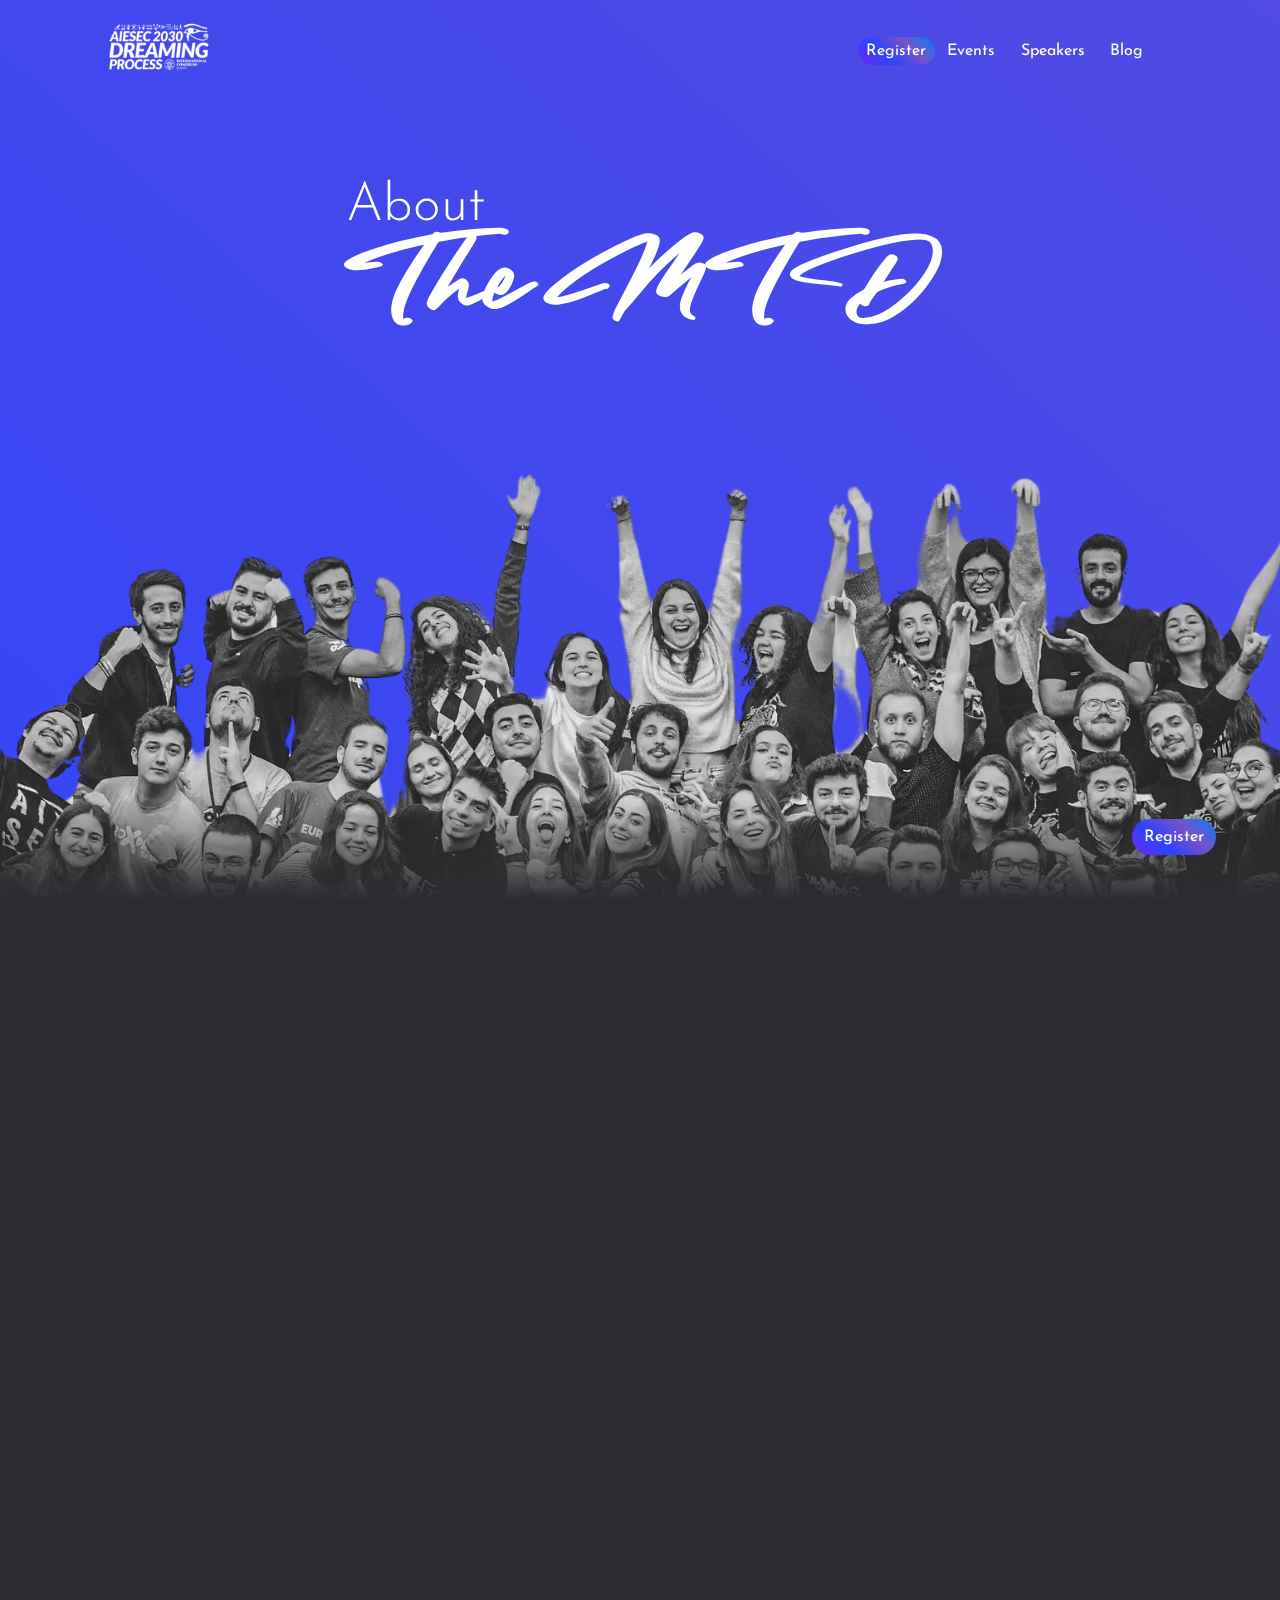
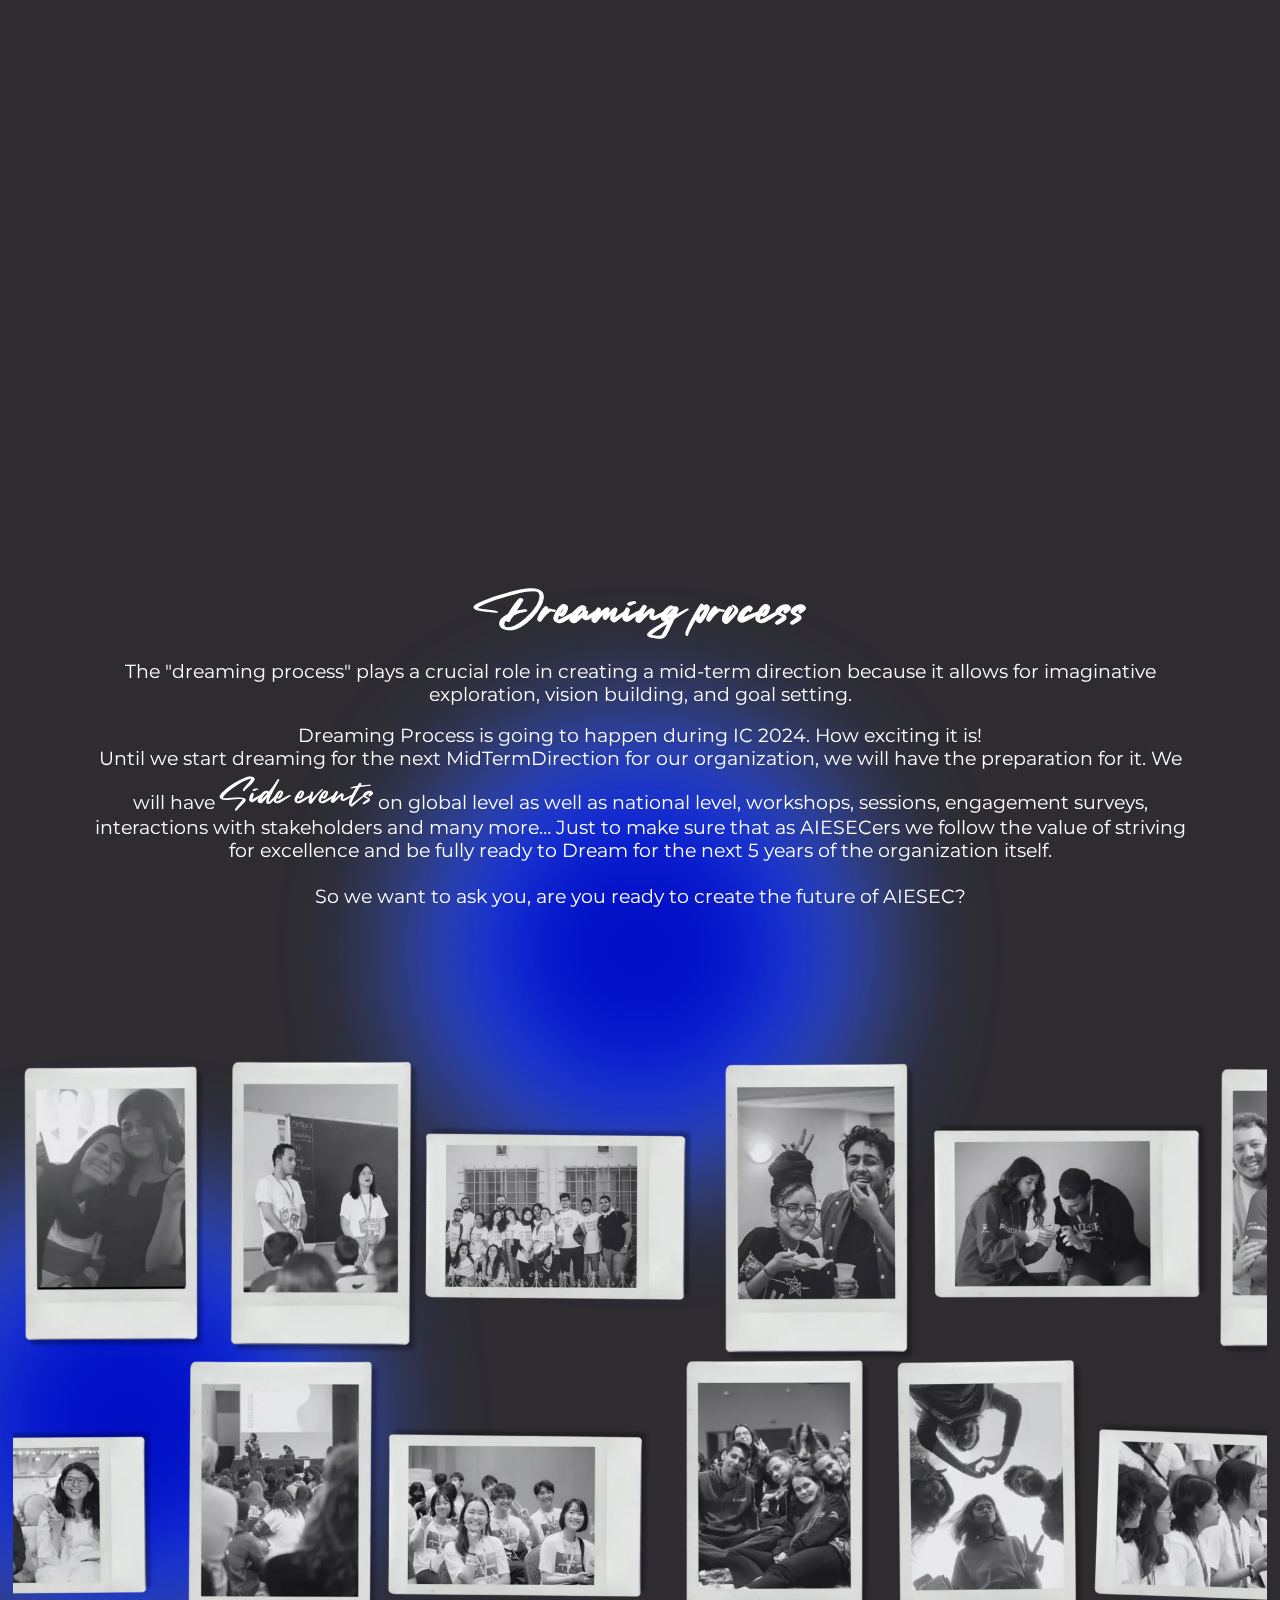
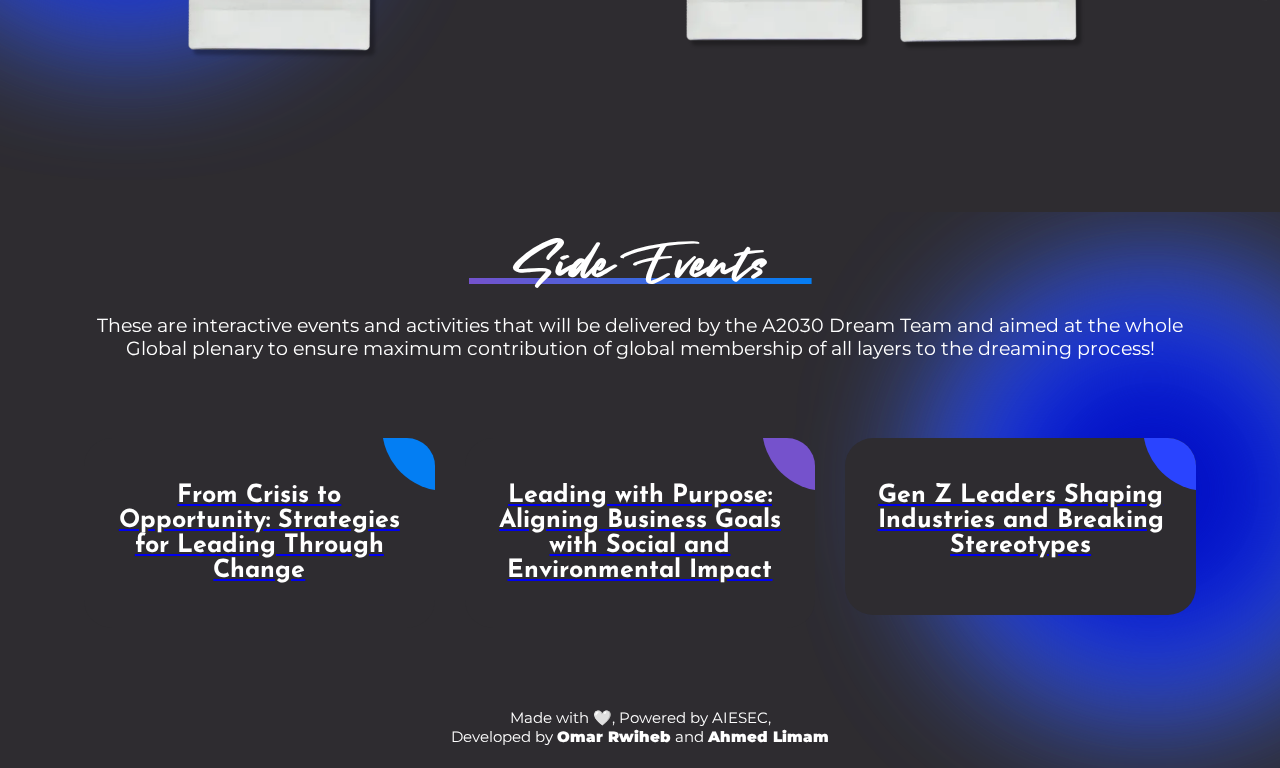
==== about.html @ bd2478df "changes to about.html" ====
<!DOCTYPE html>
<html lang="en">

<head>
  <meta charset="UTF-8" />
  <meta name="viewport" content="width=device-width, initial-scale=1.0" />
  <title>A2030</title>
  <link rel="stylesheet" href="assets/css/style.css" />
  <link href="https://unpkg.com/aos@2.3.1/dist/aos.css" rel="stylesheet" />
  <link rel="stylesheet" href="https://cdnjs.cloudflare.com/ajax/libs/font-awesome/6.5.2/css/all.min.css"
    integrity="sha512-SnH5WK+bZxgPHs44uWIX+LLJAJ9/2PkPKZ5QiAj6Ta86w+fsb2TkcmfRyVX3pBnMFcV7oQPJkl9QevSCWr3W6A=="
    crossorigin="anonymous" referrerpolicy="no-referrer" />
</head>

<body>
  <a class="fixed-register-button" href="#">Register</a>
  <header>
    <div class="container">
      <nav>
        <a href="index.html"><img src="assets/img/logo.webp" alt="" /></a>
        <ul>
          <li><a href="register.html">Register</a></li>
          <li><a href="">Events</a></li>
          <li><a href="">Speakers</a></li>
          <li><a href="">Blog</a></li>
        </ul>
      </nav>
    </div>
  </header>

  <main>
    <section class="hero header" id="hero-sec">
      <div class="hero-container">
        <div>
          <div class="her-content">
            <p style="font-family: 'JosefinSans'">About</p>
            <h1>The MTD</h1>
          </div>
          <img src="assets/img/hero_img.webp" alt="" />
          <div class="shade"></div>
        </div>
      </div>
    </section>

    <section class="what container">
      <div class="what-content">
        <div class="what-text" data-aos="fade-up" data-aos-anchor-placement="top-bottom">
          <h2 class="tapered">What is MTD</h2>
          <p>
            A mid-term Direction is a milestone towards the achievement of
            AIESEC’s vision of Peace and Fulfillment of Humankind’s Potential.
            <br /><br />
            It prioritizes clarity, alignment, ambition, measurement,
            challenge, and external relevance to guide the organization
            effectively. It ensures everyone is on the same page, fosters
            enthusiasm, tracks progress, sets ambitious goals, and showcases
            impact to the world.
          </p>
        </div>
      </div>
    </section>

    <section class="why-container" data-aos="zoom-in-up">
      <h2 class="tapered" style="text-align: center;">Why MTD</h2>
      <div class="why-mtd-card-container">

        <div class="why-mtd-card hero header">
          <h1>Strategic Direction</h1>
          <p>Provides a clear path of what we need to prioritize at every given time.</p>
        </div>
        <div class="why-mtd-card hero header">
          <h1>Internal Alignment</h1>
          <p>Every structure and subsystem should be on the same page about what defines success.</p>
        </div>
        <div class="why-mtd-card hero header">
          <h1>Ambition And Excitement</h1>
          <p>Drive a culture of excitement and unity towards our goal.</p>
        </div>
        <div class="why-mtd-card hero header">
          <h1>Measure Progress</h1>
          <p>We should be able to assess and measure the achievement of our ambition.</p>
        </div>
        <div class="why-mtd-card hero header">
          <h1>Challenge The Organization</h1>
          <p>An opportunity to set ambitious goals and commit to it.</p>
        </div>
        <div class="why-mtd-card hero header">
          <h1>Ensure External Relevance</h1>
          <p>We can benchmark our success for the world to see our impact and value.</p>
        </div>
      </div>
    </section>
    <section class="five-years" data-aos="zoom-in">
      <h2>Mid term directions have been created in a
        <span class="h2-number">5</span>-year interval since
        <span class="h2-number">2005.</span>
        <br class="h2-spacing">
        Past Midterm Directions:
        <span class="h2-number">2005, 2010, 2015, 2020, 2025.</span>
      </h2>
      <a target="_blank" href="https://drive.google.com/file/d/1UAyzcCK6x4CFjCf8bcnA5Qf3rdU8pWmf/view"
        class="learn-more-button">Learn
        more</a>
    </section>
    <section>
      <div></div>
    </section>
    <section class="aura-section container">
      <div class="what-content container">
        <h2>Dreaming process</h2>
        <p>
          The "dreaming process" plays a crucial role in creating a mid-term
          direction because it allows for imaginative exploration, vision
          building, and goal setting.
        </p>
        <br />
        <p>
          Dreaming Process is going to happen during IC 2024. How exciting it
          is!<br />Until we start dreaming for the next MidTermDirection for
          our organization, we will have the preparation for it. We will have
          <span>Side events</span> on global level as well as national level,
          workshops, sessions, engagement surveys, interactions with
          stakeholders and many more… Just to make sure that as AIESECers we
          follow the value of striving for excellence and be fully ready to
          Dream for the next 5 years of the organization itself.<br /><br />So
          we want to ask you, are you ready to create the future of AIESEC?
        </p>
      </div>
      <div class="blob-container">
        <div class="blobs">
          <div class="blob a"></div>
          <div class="blob b"></div>
          <div class="blob c"></div>
        </div>
      </div>
    </section>

    <section class="why">
      <div class="scrolling-container scrolling-txt">
        <div class="line1">
          <div class="scrolling-line line" id="line-one">
            <img src="assets/img/pola/1.webp" alt="Image 1" />
            <img src="assets/img/pola/2.webp" alt="Image 1" />
            <img class="hori" src="assets/img/pola/28.webp" alt="Image 1" />
            <img src="assets/img/pola/3.webp" alt="Image 1" />
            <img class="hori" src="assets/img/pola/24.webp" alt="Image 1" />
            <img src="assets/img/pola/4.webp" alt="Image 1" />
            <img src="assets/img/pola/5.webp" alt="Image 1" />
            <img class="hori" src="assets/img/pola/33.webp" alt="Image 1" />
            <img class="hori" src="assets/img/pola/23.webp" alt="Image 1" />
            <img src="assets/img/pola/6.webp" alt="Image 1" />
            <img class="hori" src="assets/img/pola/34.webp" alt="Image 1" />
            <img src="assets/img/pola/7.webp" alt="Image 1" />
            <img class="hori" src="assets/img/pola/30.webp" alt="Image 1" />
            <img src="assets/img/pola/8.webp" alt="Image 1" />
            <img src="assets/img/pola/9.webp" alt="Image 1" />
            <img src="assets/img/pola/10.webp" alt="Image 1" />
            <img src="assets/img/pola/11.webp" alt="Image 1" />
            <img class="hori" src="assets/img/pola/21.webp" alt="Image 1" />
            <img class="hori" src="assets/img/pola/32.webp" alt="Image 1" />
            <img class="hori" src="assets/img/pola/22.webp" alt="Image 1" />
            <img class="hori" src="assets/img/pola/26.webp" alt="Image 1" />
            <img class="hori" src="assets/img/pola/27.webp" alt="Image 1" />
            <img class="hori" src="assets/img/pola/29.webp" alt="Image 1" />
            <img class="hori" src="assets/img/pola/31.webp" alt="Image 1" />
            <img class="hori" src="assets/img/pola/35.webp" alt="Image 1" />
            <img class="hori" src="assets/img/pola/36.webp" alt="Image 1" />
          </div>
        </div>
        <div class="line2">
          <div class="scrolling-line line" id="line-two">
            <img src="assets/img/pola/1.webp" alt="Image 1" />
            <img src="assets/img/pola/2.webp" alt="Image 1" />
            <img class="hori" src="assets/img/pola/28.webp" alt="Image 1" />
            <img src="assets/img/pola/3.webp" alt="Image 1" />
            <img class="hori" src="assets/img/pola/24.webp" alt="Image 1" />
            <img src="assets/img/pola/4.webp" alt="Image 1" />
            <img src="assets/img/pola/5.webp" alt="Image 1" />
            <img class="hori" src="assets/img/pola/33.webp" alt="Image 1" />
            <img class="hori" src="assets/img/pola/23.webp" alt="Image 1" />
            <img src="assets/img/pola/6.webp" alt="Image 1" />
            <img class="hori" src="assets/img/pola/34.webp" alt="Image 1" />
            <img src="assets/img/pola/7.webp" alt="Image 1" />
            <img class="hori" src="assets/img/pola/30.webp" alt="Image 1" />
            <img src="assets/img/pola/8.webp" alt="Image 1" />
            <img src="assets/img/pola/9.webp" alt="Image 1" />
            <img class="hori" src="assets/img/pola/21.webp" alt="Image 1" />
            <img class="hori" src="assets/img/pola/32.webp" alt="Image 1" />
            <img class="hori" src="assets/img/pola/22.webp" alt="Image 1" />
            <img class="hori" src="assets/img/pola/26.webp" alt="Image 1" />
            <img class="hori" src="assets/img/pola/27.webp" alt="Image 1" />
            <img class="hori" src="assets/img/pola/29.webp" alt="Image 1" />
            <img class="hori" src="assets/img/pola/31.webp" alt="Image 1" />
            <img class="hori" src="assets/img/pola/35.webp" alt="Image 1" />
            <img class="hori" src="assets/img/pola/36.webp" alt="Image 1" />
            <img src="assets/img/pola/10.webp" alt="Image 1" />
            <img src="assets/img/pola/11.webp" alt="Image 1" />
          </div>
        </div>
      </div>
      <div class="blob-container">
        <div class="blobs">
          <div class="blob a"></div>
          <div class="blob b"></div>
          <div class="blob c"></div>
        </div>
      </div>
    </section>

    <section class="events container">
      <div class="events-container">
        <h2 class="tapered">Side Events</h2>
        <div class="events-content">
          <div class="events-desc">
            <p>
              <!-- <span style="color: var(--blue)">Global Side Events</span>  -->
              These are interactive events and activities that will be
              delivered by the A2030 Dream Team and aimed at the whole Global
              plenary to ensure maximum contribution of global membership of
              all layers to the dreaming process!
            </p>
            <!-- <p>
              <span style="color: var(--purple)">National Side Event</span> Will
              be handled by the MC team of each entity to ensure maximum
              engagement and input of each entity in the dreaming process, and
              also a deeper understanding of your internal and external
              realities. This event is to be delegated to entities to take
              forward in order to include the most of their membership in the
              dreaming process in order to both increase engagement with the
              dreaming process and making this dreaming process as holistic and
              inclusive as it can be (including those that won't be able to make
              it to IC)
            </p> -->
          </div>
          <div class="events-cards">
            <div class="ag-format-container">
              <div class="ag-courses_box">
                <div class="ag-courses_item">
                  <a href="#" class="ag-courses-item_link">
                    <div class="ag-courses-item_bg"></div>

                    <div class="ag-courses-item_title">
                      From Crisis to Opportunity: Strategies for Leading
                      Through Change
                    </div>

                    <!-- <div class="ag-courses-item_date-box">
                    Start:
                    <span class="ag-courses-item_date"> 04.11.2022 </span>
                  </div> -->
                  </a>
                </div>

                <div class="ag-courses_item">
                  <a href="#" class="ag-courses-item_link">
                    <div class="ag-courses-item_bg"></div>

                    <div class="ag-courses-item_title">
                      Leading with Purpose: Aligning Business Goals with
                      Social and Environmental Impact
                    </div>

                    <!-- <div class="ag-courses-item_date-box">
                    Start:
                    <span class="ag-courses-item_date"> 04.11.2022 </span>
                  </div> -->
                  </a>
                </div>

                <div class="ag-courses_item">
                  <a href="GenZLeaders.html" class="ag-courses-item_link">
                    <div class="ag-courses-item_bg"></div>

                    <div class="ag-courses-item_title">
                      Gen Z Leaders Shaping Industries and Breaking
                      Stereotypes
                    </div>

                    <!-- <div class="ag-courses-item_date-box">
                    Start:
                    <span class="ag-courses-item_date"> 24 Jun 2024 </span>
                  </div> -->
                  </a>
                </div>
              </div>
            </div>
          </div>
        </div>
      </div>
      <div class="blob-container" style="height: 100%">
        <div class="blobs">
          <div class="blob a"></div>
          <div class="blob b"></div>
          <div class="blob c"></div>
        </div>
      </div>
    </section>
  </main>
  <footer>
    <p style="color: white">
      Made with 🤍, Powered by AIESEC,<br />
      Developed by
      <a class="omar" href="https://www.linkedin.com/in/omar-rwiheb-698a761b9/">Omar Rwiheb</a>
      and
      <a class="omar" href="https://www.linkedin.com/in/limam-ahmed/">Ahmed Limam</a>
    </p>
  </footer>

  <script src="https://code.jquery.com/jquery-3.7.1.slim.min.js"
    integrity="sha256-kmHvs0B+OpCW5GVHUNjv9rOmY0IvSIRcf7zGUDTDQM8=" crossorigin="anonymous"></script>
  <script src="https://unpkg.com/aos@2.3.1/dist/aos.js"></script>
  <script>
    AOS.init({ duration: 1600 });
  </script>
  <script>
    let line1 = document.getElementById("line-one");
    let line2 = document.getElementById("line-two");

    window.addEventListener("scroll", () => {
      let scrolled = window.scrollY;
      let val = scrolled * 0.5;

      line1.style.transform = `translateX(-${1 * val}px)`;
      line2.style.transform = `translateX(${1 * val}px)`;
    });
  </script>
  <script>
    $(window).scroll(function () {
      var scroll = $(window).scrollTop();
      $("#hero-sec").css({
        transform:
          "translate3d(0, +" +
          scroll / 100 +
          "%, 0) scale(" +
          (100 - scroll / 100) / 100 +
          ")",
      });
    });
  </script>
  <script>
    function Play() {
      var video = document.getElementById("video");
      var mp4 = document.getElementById("mp4");
      mp4.src = "assets/img/Video-1.m4v";
      var butt = document.getElementById("myButton");
      butt.style.display = "none";
      video.controls = true;
      video.load();
      video.play();
    }
  </script>
</body>

</html>
---- assets/css/style.css ----
@font-face {
  font-family: "SmoothFantasy";
  src: url("../fonts/SmoothFantasy.ttf");
  font-display: swap;
}

@font-face {
  font-family: "FantasyLand";
  src: url("../fonts/FantasyLand.ttf");
  font-display: swap;
}

@font-face {
  font-family: "JosefinSans";
  src: url("../fonts/JosefinSans-VariableFont_wght.ttf");
  font-display: swap;
}

@font-face {
  font-family: "Montserrat";
  src: url("../fonts/Montserrat-VariableFont_wght.ttf");
  font-display: swap;
}

:root {
  --blue: #037ef3;
  --purple: #7552cc;
  --drak-blue: #2a44ff;
  --black: #2e2c30;
  --white: #ffff;
}

*,
*::before,
*::after {
  padding: 0;
  margin: 0;
  box-sizing: border-box;
}

body {
  background-color: var(--black);
  scroll-behavior: smooth;
  overflow-x: hidden;
}

p {
  font-family: "Montserrat";
  font-size: 19px;
  color: white;
}

.container {
  margin-right: auto;
  margin-left: auto;
  padding: 60px 15px;
}

/* small */

@media (max-width: 767px) {
  .container {
    width: 100%;
  }
}

@media (min-width: 768px) {
  .container {
    width: 750px;
  }
}

/* medium */

@media (min-width: 992px) {
  .container {
    width: 970px;
  }
}

/* large */

@media (min-width: 1200px) {
  .container {
    width: 1170px;
  }
}

/* header  */

header {
  position: absolute;
  z-index: 1000000;
  padding: 0.3rem 0;
  top: 0;
  left: 0;
  width: 100%;
}

header nav {
  margin: 10px auto;
  /* padding: 0 2rem; */
  display: flex;
  justify-content: space-between;
  align-items: center;
  width: 83%;
  position: fixed;
  left: 50%;
  transform: translateX(-50%);
}

header nav img {
  width: 100px;
}

header nav ul {
  display: flex;
  list-style: none;
  align-items: center;
  /* background-color: white; */
  padding: 15px;
  /* border: 1px solid black;
  border-radius: 25px;
  -webkit-box-shadow: -7px 7px 0px 1px rgba(0, 0, 0, 0.97);
  -moz-box-shadow: -7px 7px 0px 1px rgba(0, 0, 0, 0.97);
  box-shadow: -7px 7px 0px 1px rgba(0, 0, 0, 0.97); */
}

nav ul a {
  font-family: "JosefinSans";
  text-decoration: none;
  padding: 0 0.8rem;
  color: white;
}

nav ul li:nth-child(1) a {
  background-size: 800% 800%;
  padding: 6px 8px;
  border-radius: 25px;
  transition: 0.8s;
  background: linear-gradient(222deg, #037ef3, #7552cc, #2a44ff, #7126f1);
  -webkit-animation: AnimationName 5s ease infinite;
  -moz-animation: AnimationName 205s ease infinite;
  animation: AnimationName 5s ease infinite;
}

nav ul li:nth-child(1) a:hover {
  color: var(--black);
  background: white;
}

header .container {
  padding-top: 5px;
  padding-bottom: 0;
}

/* section {
  height: 100vh;
} */

#container {
  height: 100%;
  background-color: #f0f0f0;
  position: relative;
}
.cursor-image {
  position: absolute;
  pointer-events: none;
  width: 250px;
  height: 250px;
  background-size: contain;
  background-repeat: no-repeat;
  transition: transform 0.1s ease;
}

.hero {
  height: 100vh;
  background: linear-gradient(222deg, #037ef3, #7552cc, #2a44ff, #7126f1);
  background-size: 800% 800%;
  /* background: var(--black); */
  -webkit-animation: AnimationName 10s ease infinite;
  -moz-animation: AnimationName 10s ease infinite;
  animation: AnimationName 10s ease infinite;
}

@-webkit-keyframes AnimationName {
  0% {
    background-position: 0% 94%;
  }
  50% {
    background-position: 100% 7%;
  }
  100% {
    background-position: 0% 94%;
  }
}
@-moz-keyframes AnimationName {
  0% {
    background-position: 0% 94%;
  }
  50% {
    background-position: 100% 7%;
  }
  100% {
    background-position: 0% 94%;
  }
}
@keyframes AnimationName {
  0% {
    background-position: 0% 94%;
  }
  50% {
    background-position: 100% 7%;
  }
  100% {
    background-position: 0% 94%;
  }
}

.photo {
  position: absolute;
  width: 200px; /* Adjust according to your photo size */
  height: 322px; /* Adjust according to your photo size */
  background-size: cover;
}

.hero {
  overflow-y: hidden;
  overflow-x: hidden;
  position: relative;
}

.her-content {
  position: absolute;
  top: 28%;
  left: 50%;
  transform: translate(-50%, -50%);
  text-align: left;
}

.hero img {
  position: absolute;
  filter: grayscale(1);
  width: 1700px;
  bottom: -470px;
  left: 50%;
  transform: translateX(-50%);
}
.her-content h1 {
  order: 2;
  font-family: "SmoothFantasy";
  font-size: 65px;
  line-height: 1.4;
  color: white;
}

.her-content h1 span {
  font-family: "SmoothFantasy";
  font-size: 135px;
}

.her-content p {
  font-family: "JosefinSans";
  font-size: 53px;
  font-weight: 300;
  color: white;
}

@media (max-width: 600px) {
  .her-content h1 {
    font-size: 47px;
    line-height: 0.9;
    margin-top: 21px;
  }
  .her-content p {
    font-size: 37px;
  }
  .her-content {
    text-align: center;
  }
}

.what {
  height: max-content;
  display: flex;
  justify-content: center;
  position: relative;
  padding-bottom: 0;
  margin-bottom: 60px;
}

.video {
  display: flex;
  justify-content: center;
  align-items: center;
}

.play-btn {
  color: var(--blue);
  background-color: transparent;
  border: 0;
  position: absolute;
  font-size: 600%;
  z-index: 1000;
  margin-top: 82px;
}

.play-btn:hover {
  cursor: pointer;
}

video {
  width: 100%;
  /* width: 100%; */
  margin-top: 82px;
  border-radius: 50px; /*1*/
  border: 10px solid transparent; /*2*/
  background: linear-gradient(45deg, var(--blue), var(--purple)) border-box; /*3*/
  -webkit-mask: /*4*/ linear-gradient(#fff 0 0) padding-box,
    linear-gradient(#fff 0 0);
  border-radius: 25px;
  transition: 0.8s;
  -webkit-animation: AnimationName 5s ease infinite;
  -moz-animation: AnimationName 205s ease infinite;
  animation: AnimationName 5s ease infinite;
}

@media (min-width: 992px) {
  video {
    width: 600px;
  }
}

.video-section {
  display: flex;
  justify-content: center;
  margin-top: 150px;
  margin-bottom: 150px;
}

.video-section img {
  position: absolute;
  z-index: -1;
  transform: translateY(-19%);
  width: 100%;
}

@media (max-width: 768px) {
  .video-section img {
    transform: translate(-28%, -32%);
    width: 1500px;
  }
  .video-section {
    position: relative;
    overflow-x: clip;
  }
}

.blob-container {
  background: transparent;
  width: 100vw;
  height: 100vh;
  overflow: hidden;
  position: absolute;
}
.blob-container:after {
  content: "";
  width: 100vw;
  height: 100%;
  /* background: url("https://i.imgur.com/PsjPzdO.png"); */
  background-size: 200px;
  mix-blend-mode: overlay;
  position: absolute;
  top: 0;
  left: 0;
}
.blob-container .blobs {
  width: 40vh;
  height: 40vh;
  display: block;
  position: absolute;
  top: 50%;
  left: 90%;
  transform: translate(-50%, -50%);
}

.cards .blob-container .blobs {
  left: 50%;
}
.why .blob-container .blobs {
  left: 10%;
}

.aura-section .blob-container .blobs {
  left: 50%;
}
.blob-container .blobs .blob {
  width: 100%;
  height: 100%;
  border-radius: 100%;
  position: absolute;
  background-color: var(--blue);
  mix-blend-mode: multiply;
  filter: blur(80px);
}
.blob-container .blobs .blob.a {
  background-color: var(--purple);
  animation: circular2 10s linear infinite;
}
.blob-container .blobs .blob.b {
  background-color: var(--drak-blue);
  animation: circular 5s linear infinite;
}
.blob-container .blobs .blob.c {
  animation: circular 15s linear infinite;
}
@keyframes circular {
  0% {
    transform: translate(0, -150px);
  }
  25% {
    transform: translate(150px, 0);
  }
  50% {
    transform: translate(0, 150px);
  }
  75% {
    transform: translate(-150px, 0);
  }
  100% {
    transform: translate(0, -150px);
  }
}
@keyframes circular2 {
  0% {
    transform: translate(0, 150px);
  }
  25% {
    transform: translate(-150px, 0);
  }
  50% {
    transform: translate(0, -150px);
  }
  75% {
    transform: translate(150px, 0);
  }
  100% {
    transform: translate(0, 150px);
  }
}

.shade {
  position: absolute;
  top: 100vh;
  transform: translatey(-50%);
  width: 100%;
  height: 200px;
  z-index: 1000;
  background: linear-gradient(transparent, var(--black), transparent);
}

.aura-section {
  height: max-content;
  display: flex;
  justify-content: center;
  position: relative;
  padding-bottom: 0;
}
.what-content {
  z-index: 10000;
  /* left: 50%;
  transform: translateX(-50%); */
  text-align: center;
  display: flex;
  flex-direction: column;
  justify-content: center;
  align-items: center;
}

.what-images {
  margin-top: 50px;
}

.what-images img {
  width: 200px;
}

.what-images img:nth-child(1) {
  transform: rotate(350deg);
}
.what-images img:nth-child(3) {
  transform: rotate(10deg);
}
.what-images img:nth-child(2) {
  position: relative;
  margin-left: -50px;
  margin-right: -50px;
  z-index: 1;
}
/* .what-text {
  display: flex;
  justify-content: space-around;
  align-items: flex-start;
  flex-wrap: wrap;
}

.what-text p {
  width: 50%;
} */

@media (max-width: 992px) {
  .what-text p {
    width: 100%;
  }
  .what-text {
    justify-content: center;
  }
}
/* .why .container {
  width: 100%;
} */

.cards-items {
  display: flex;
  justify-content: space-around;
}

.card {
  width: 250px;
  height: 450px;
  background: linear-gradient(
    150deg,
    rgba(255, 255, 255, 0.2) 0%,
    rgba(255, 255, 255, 0) 100%
  );
  box-shadow: rgb(255 255 255 / 30%) 0px 0px 0px 0.5px inset;
  border-radius: 20px;
  backdrop-filter: blur(25px);
}

.cards-content {
  position: absolute;
  z-index: 1000000;
  left: 50%;
  transform: translateX(-50%);
}
.scrolling-container {
  display: block;
  width: 100%;
  z-index: 10000;
  text-align: center;
}

.scrolling-line {
  display: flex;
  flex-direction: row;
  transition: transform 0.3s ease;
  align-items: center;
}

.scrolling-line img {
  width: 200px; /* Adjust according to your image size */
  height: auto;
  margin-right: 10px; /* Adjust spacing between images */
}

.scrolling-txt {
  padding: 60px 0;
  overflow: hidden;
  text-align: center;
  white-space: nowrap;
  width: 98vw;
  text-overflow: clip;
}
.line {
  padding: 3px;
  transition: 0.1s cubic-bezier(0.2, 0.49, 0.32, 0.99);
}

@keyframes marquee {
  0% {
    transform: translateX(-100%);
  }
  100% {
    transform: translateX(0%);
  }
}

@keyframes marquee-inv {
  0% {
    transform: translateX(-300%);
  }
  100% {
    transform: translateX(-400%);
  }
}

@media (max-width: 600px) {
  @keyframes marquee {
    0% {
      transform: translateX(-1000%);
    }
    100% {
      transform: translateX(0%);
    }
  }

  @keyframes marquee-inv {
    0% {
      transform: translateX(0%);
    }
    100% {
      transform: translateX(-1000%);
    }
  }
}

.line2 {
  transform: translateX(-200%);
  animation: 50s linear infinite marquee;
}
.line1 {
  margin-bottom: -59px;
  animation: 50s linear infinite marquee-inv;
}

h2 {
  font-family: "SmoothFantasy";
  font-size: 30px;
  line-height: 1.4;
  color: white;
  margin-bottom: 30px;
  margin-top: 30px;
}

@media (max-width: 600px) {
  h2 {
    font-size: 39px;
  }
  p {
    font-size: 18px;
  }
}

.why {
  display: flex;
  justify-content: center;
}

.why h2 span {
  font-family: "JosefinSans";
}

.what-content p span {
  font-family: "SmoothFantasy";
  font-size: 21px;
}
footer {
  position: relative;
  text-align: center;
}
footer p {
  font-size: 15px;
}

footer a {
  cursor: pointer;
  text-decoration: none;
  font-weight: 900;
  color: white;
}

.hori {
  width: 533px !important;
  height: 190px !important;
  margin-left: -44px !important;
  margin-right: -10px !important;
}

.hori-hero {
  width: 533px !important;
  height: 300px !important;
  background-size: contain;
}

.events,
.global-event-desc {
  text-align: center;
  height: max-content;
  display: flex;
  justify-content: center;
  position: relative;
  padding-bottom: 0;
}

.events-content {
  display: flex;
  flex-direction: column;
  gap: 28px;
}

.events-container,
.global-event-content-container {
  z-index: 10000;
  text-align: center;
  flex-direction: column;
  justify-content: center;
  align-items: center;
}

.events-content span {
  font-family: "SmoothFantasy";
  font-size: 21px;
  /* transition: 0.8s;
  background: linear-gradient(222deg, #037ef3, #7552cc);
  -webkit-animation: AnimationName 5s ease infinite;
  -moz-animation: AnimationName 205s ease infinite;
  animation: AnimationName 5s ease infinite;
  -webkit-background-clip: text;
  -webkit-text-fill-color: transparent;*/
}

.tapered {
  background: linear-gradient(222deg, #037ef3, #7552cc);
  background-repeat: no-repeat;
  background-size: 30% 0.2em;
  background-position: center bottom;
}

@media (max-width: 600px) {
  .tapered {
    background-size: 70% 9%;
  }
}

.ag-format-container {
  width: 1142px;
  margin: 0 auto;
}

body {
  background-color: var(--black);
}

.ag-courses_box {
  display: -webkit-box;
  display: -ms-flexbox;
  display: flex;
  -webkit-box-align: start;
  -ms-flex-align: start;
  align-items: flex-start;
  -ms-flex-wrap: wrap;
  flex-wrap: wrap;

  padding: 50px 0;
}
.ag-courses_item {
  -ms-flex-preferred-size: calc(33.33333% - 30px);
  flex-basis: calc(33.33333% - 30px);

  margin: 0 15px 30px;

  overflow: hidden;

  border-radius: 28px;
}
.ag-courses-item_link {
  display: block;
  padding: 30px 20px;
  background-color: var(--black);

  overflow: hidden;

  position: relative;
}
.ag-courses-item_link:hover,
.ag-courses-item_link:hover .ag-courses-item_date {
  text-decoration: none;
  color: #fff;
}
.ag-courses-item_link:hover .ag-courses-item_bg {
  -webkit-transform: scale(10);
  -ms-transform: scale(10);
  transform: scale(10);
}
.ag-courses-item_title {
  font-family: "JosefinSans";
  min-height: 87px;
  margin: 15px 0 15px;

  overflow: hidden;

  font-weight: bold;
  font-size: 25px;
  color: #fff;

  z-index: 2;
  position: relative;
}
.ag-courses-item_date-box {
  font-size: 18px;
  color: #fff;

  z-index: 2;
  position: relative;
}
.ag-courses-item_date {
  font-weight: bold;
  color: #f9b234;

  -webkit-transition: color 0.5s ease;
  -o-transition: color 0.5s ease;
  transition: color 0.5s ease;
}
.ag-courses-item_bg {
  height: 128px;
  width: 128px;
  background-color: #f9b234;

  z-index: 1;
  position: absolute;
  top: -75px;
  right: -75px;

  border-radius: 50%;

  -webkit-transition: all 0.5s ease;
  -o-transition: all 0.5s ease;
  transition: all 0.5s ease;
}
.ag-courses_item:nth-child(1n) .ag-courses-item_bg {
  background-color: var(--blue);
}
.ag-courses_item:nth-child(2n) .ag-courses-item_bg {
  background-color: var(--purple);
}
.ag-courses_item:nth-child(3n) .ag-courses-item_bg {
  background-color: var(--drak-blue);
}
/* .ag-courses_item:nth-child(5n) .ag-courses-item_bg {
  background-color: #cd3e94;
}
.ag-courses_item:nth-child(6n) .ag-courses-item_bg {
  background-color: #4c49ea;
} */

@media only screen and (max-width: 979px) {
  .ag-courses_item {
    -ms-flex-preferred-size: calc(50% - 30px);
    flex-basis: calc(50% - 30px);
  }
  .ag-courses-item_title {
    font-size: 24px;
  }
}

@media only screen and (max-width: 767px) {
  .ag-format-container {
    width: 96%;
  }
}
@media only screen and (max-width: 639px) {
  .ag-courses_item {
    -ms-flex-preferred-size: 100%;
    flex-basis: 100%;
  }
  .ag-courses-item_title {
    min-height: 72px;
    line-height: 1;

    font-size: 24px;
  }
  .ag-courses-item_link {
    padding: 22px 40px;
  }
  .ag-courses-item_date-box {
    font-size: 16px;
  }
}

.event-hero img {
  width: 100%;
}

.global-event-details-container-left span {
  font-family: "SmoothFantasy";
}

.global-event-details-container-right img {
  width: 200px;
  /* position: absolute; */
}

.global-event-details-container {
  display: flex;
  align-items: center;
  justify-content: space-around;
  z-index: 10000;
  flex-wrap: wrap;
}

.global-event-details {
  height: max-content;
  display: flex;
  justify-content: center;
  position: relative;
  padding-bottom: 0;
}

.global-event-details-container-right {
  position: relative;
  display: flex;
  justify-content: center;
  align-items: center;
  margin-top: 30px;
}
.global-event-details-container-right img:nth-child(1) {
  transform: translateX(50px) rotate(353deg);
}
.global-event-details-container-right img:nth-child(2) {
  position: relative;
  z-index: 1;
}
.global-event-details-container-right img:nth-child(3) {
  transform: translateX(-50px) rotate(7deg);
}

@media (max-width: 600px) {
  .global-event-details-container-right img {
    width: 130px;
  }
}

.cd-container {
  width: 90%;
  max-width: 1080px;
  margin: 0 auto;
  background: var(--black);
  padding: 0 10%;
  border-radius: 2px;
}
.cd-container::after {
  content: "";
  display: table;
  clear: both;
}
/* -------------------------------- Main components -------------------------------- */
#cd-timeline {
  position: relative;
  padding: 2em 0;
  margin-top: 2em;
  margin-bottom: 2em;
}
#cd-timeline::before {
  content: "";
  position: absolute;
  top: 0;
  left: 25px;
  height: 100%;
  width: 4px;
  background: #7e57c2;
}
@media only screen and (min-width: 1170px) {
  #cd-timeline {
    margin-top: 3em;
    margin-bottom: 3em;
  }
  #cd-timeline::before {
    left: 50%;
    margin-left: -2px;
  }
}
.cd-timeline-block {
  position: relative;
  margin: 2em 0;
}
.cd-timeline-block:after {
  content: "";
  display: table;
  clear: both;
}
.cd-timeline-block:first-child {
  margin-top: 0;
}
.cd-timeline-block:last-child {
  margin-bottom: 0;
}
@media only screen and (min-width: 1170px) {
  .cd-timeline-block {
    margin: 4em 0;
  }
  .cd-timeline-block:first-child {
    margin-top: 0;
  }
  .cd-timeline-block:last-child {
    margin-bottom: 0;
  }
}
.cd-timeline-img {
  position: absolute;
  top: 8px;
  left: 12px;
  width: 30px;
  height: 30px;
  border-radius: 50%;
  box-shadow: 0 0 0 4px #7e57c2, inset 0 2px 0 rgba(0, 0, 0, 0.08),
    0 3px 0 4px rgba(0, 0, 0, 0.05);
}
.cd-timeline-img {
  background: #673ab7;
}
@media only screen and (min-width: 1170px) {
  .cd-timeline-img {
    width: 30px;
    height: 30px;
    left: 50%;
    margin-left: -15px;
    margin-top: 15px;
    /* Force Hardware Acceleration in WebKit */
    -webkit-transform: translateZ(0);
    -webkit-backface-visibility: hidden;
  }
}
.cd-timeline-content {
  position: relative;
  margin-left: 60px;
  margin-right: 30px;
  background: var(--black);
  border-radius: 2px;
  padding: 1em;
}
.cd-timeline-content .timeline-content-info {
  background: #2b343a;
  padding: 5px 10px;
  color: rgba(255, 255, 255, 0.7);
  font-size: 12px;
  box-shadow: inset 0 2px 0 rgba(0, 0, 0, 0.08);
  border-radius: 2px;
}
.cd-timeline-content .timeline-content-info i {
  margin-right: 5px;
}
.cd-timeline-content .timeline-content-info .timeline-content-info-title,
.cd-timeline-content .timeline-content-info .timeline-content-info-date {
  width: calc(50% - 2px);
  display: inline-block;
}
@media (max-width: 500px) {
  .cd-timeline-content .timeline-content-info .timeline-content-info-title,
  .cd-timeline-content .timeline-content-info .timeline-content-info-date {
    display: block;
    width: 100%;
  }
}
.cd-timeline-content .content-skills {
  font-size: 12px;
  padding: 0;
  margin-bottom: 0;
  display: flex;
  flex-wrap: wrap;
  justify-content: center;
}
.cd-timeline-content .content-skills li {
  background: var(--black);
  border-radius: 2px;
  display: inline-block;
  padding: 2px 10px;
  color: rgba(255, 255, 255, 0.7);
  margin: 3px 2px;
  text-align: center;
  flex-grow: 1;
}
.cd-timeline-content:after {
  content: "";
  display: table;
  clear: both;
}
.cd-timeline-content h2 {
  color: rgba(255, 255, 255, 0.9);
  margin-top: 0;
  margin-bottom: 5px;
}
.cd-timeline-content p,
.cd-timeline-content .cd-date {
  color: rgba(255, 255, 255, 0.7);
  font-size: 13px;
  font-size: 0.8125rem;
}
.cd-timeline-content .cd-date {
  display: inline-block;
}
.cd-timeline-content p {
  margin: 1em 0;
  line-height: 1.6;
}
.cd-timeline-content::before {
  content: "";
  position: absolute;
  top: 16px;
  right: 100%;
  height: 0;
  width: 0;
  border: 7px solid transparent;
  border-right: 7px solid #333c42;
}
@media only screen and (min-width: 768px) {
  .cd-timeline-content h2 {
    font-size: 20px;
    font-size: 1.25rem;
  }
  .cd-timeline-content p {
    font-size: 16px;
    font-size: 1rem;
  }
  .cd-timeline-content .cd-read-more,
  .cd-timeline-content .cd-date {
    font-size: 14px;
    font-size: 0.875rem;
  }
}
@media only screen and (min-width: 1170px) {
  .cd-timeline-content {
    color: white;
    margin-left: 0;
    padding: 1.6em;
    width: 36%;
    margin: 0 5%;
  }
  .cd-timeline-content::before {
    top: 24px;
    left: 100%;
    border-color: transparent;
    border-left-color: #333c42;
  }
  .cd-timeline-content .cd-date {
    position: absolute;
    width: 100%;
    left: 122%;
    top: 6px;
    font-size: 16px;
    font-size: 1rem;
  }
  .cd-timeline-block:nth-child(even) .cd-timeline-content {
    float: right;
  }
  .cd-timeline-block:nth-child(even) .cd-timeline-content::before {
    top: 24px;
    left: auto;
    right: 100%;
    border-color: transparent;
    border-right-color: #333c42;
  }
  .cd-timeline-block:nth-child(even) .cd-timeline-content .cd-read-more {
    float: right;
  }
  .cd-timeline-block:nth-child(even) .cd-timeline-content .cd-date {
    left: auto;
    right: 122%;
    text-align: right;
  }
}

.agenda p {
  font-family: "JosefinSans";
}

.why-container {
  margin-top: 100px;
  /* display: flex;
  flex-direction: row;
  align-items: flex-start;
  max-width: 1000px;
  margin: 0 auto; */
}

.why-mtd-card-container {
  grid-template-columns: repeat(auto-fit, minmax(300px, 1fr));
  max-width: 1000px;
  margin: 0 auto;
  display: grid;
  gap: 1rem;
}

.why-mtd-card-container .why-mtd-card {
  padding: 1rem;
  height: 4rem;
  background-color: var(--blue);
  border-radius: 5px;
  color: white;
  height: 200px;
  padding: 16px;
  text-align: left;
  text-shadow: 1px 1px 0 var(--purple);
  margin: 10px;
}

.why-mtd-card-container .why-mtd-card h1 {
  font-size: 24px;
  margin-bottom: 20px;
  font-family: "Montserrat";
}

.why-mtd-card-container .why-mtd-card p {
  font-size: 16px;
  font-family: "JosefinSans";
}

.fixed-register-button {
  position: fixed;
  bottom: 5%;
  right: 5%;
  z-index: 99999;
  background-size: 800% 800%;
  padding: 10px 12px;
  border-radius: 25px;
  transition: 0.8s;
  background: linear-gradient(222deg, #037ef3, #7552cc, #2a44ff, #7126f1);
  -webkit-animation: AnimationName 5s ease infinite;
  -moz-animation: AnimationName 205s ease infinite;
  animation: AnimationName 5s ease infinite;
  color: white;
  text-decoration: none;
  font-family: "JosefinSans";
}

.five-years {
  margin: 30px;
  text-align: center;
}

.h2-number {
  font-family: "FantasyLand";
  font-size: 3rem;
  line-height: .1;
  color: var(--blue);
}

.h2-spacing {
  margin: 2rem;
}

.five-years h2 {
  font-size: 1.7rem;
  margin-bottom: 50px;
}

.learn-more-button {
  background-size: 800% 800%;
  font-size: 1.5rem;
  padding: 15px 20px;
  border-radius: 25px;
  transition: 0.8s;
  background: linear-gradient(222deg, #037ef3, #7552cc, #2a44ff, #7126f1);
  -webkit-animation: AnimationName 5s ease infinite;
  -moz-animation: AnimationName 205s ease infinite;
  animation: AnimationName 5s ease infinite;
  color: white;
  text-decoration: none;
  font-family: "JosefinSans";
}

.learn-more-button:hover {
  color: var(--black);
  background: white;
}
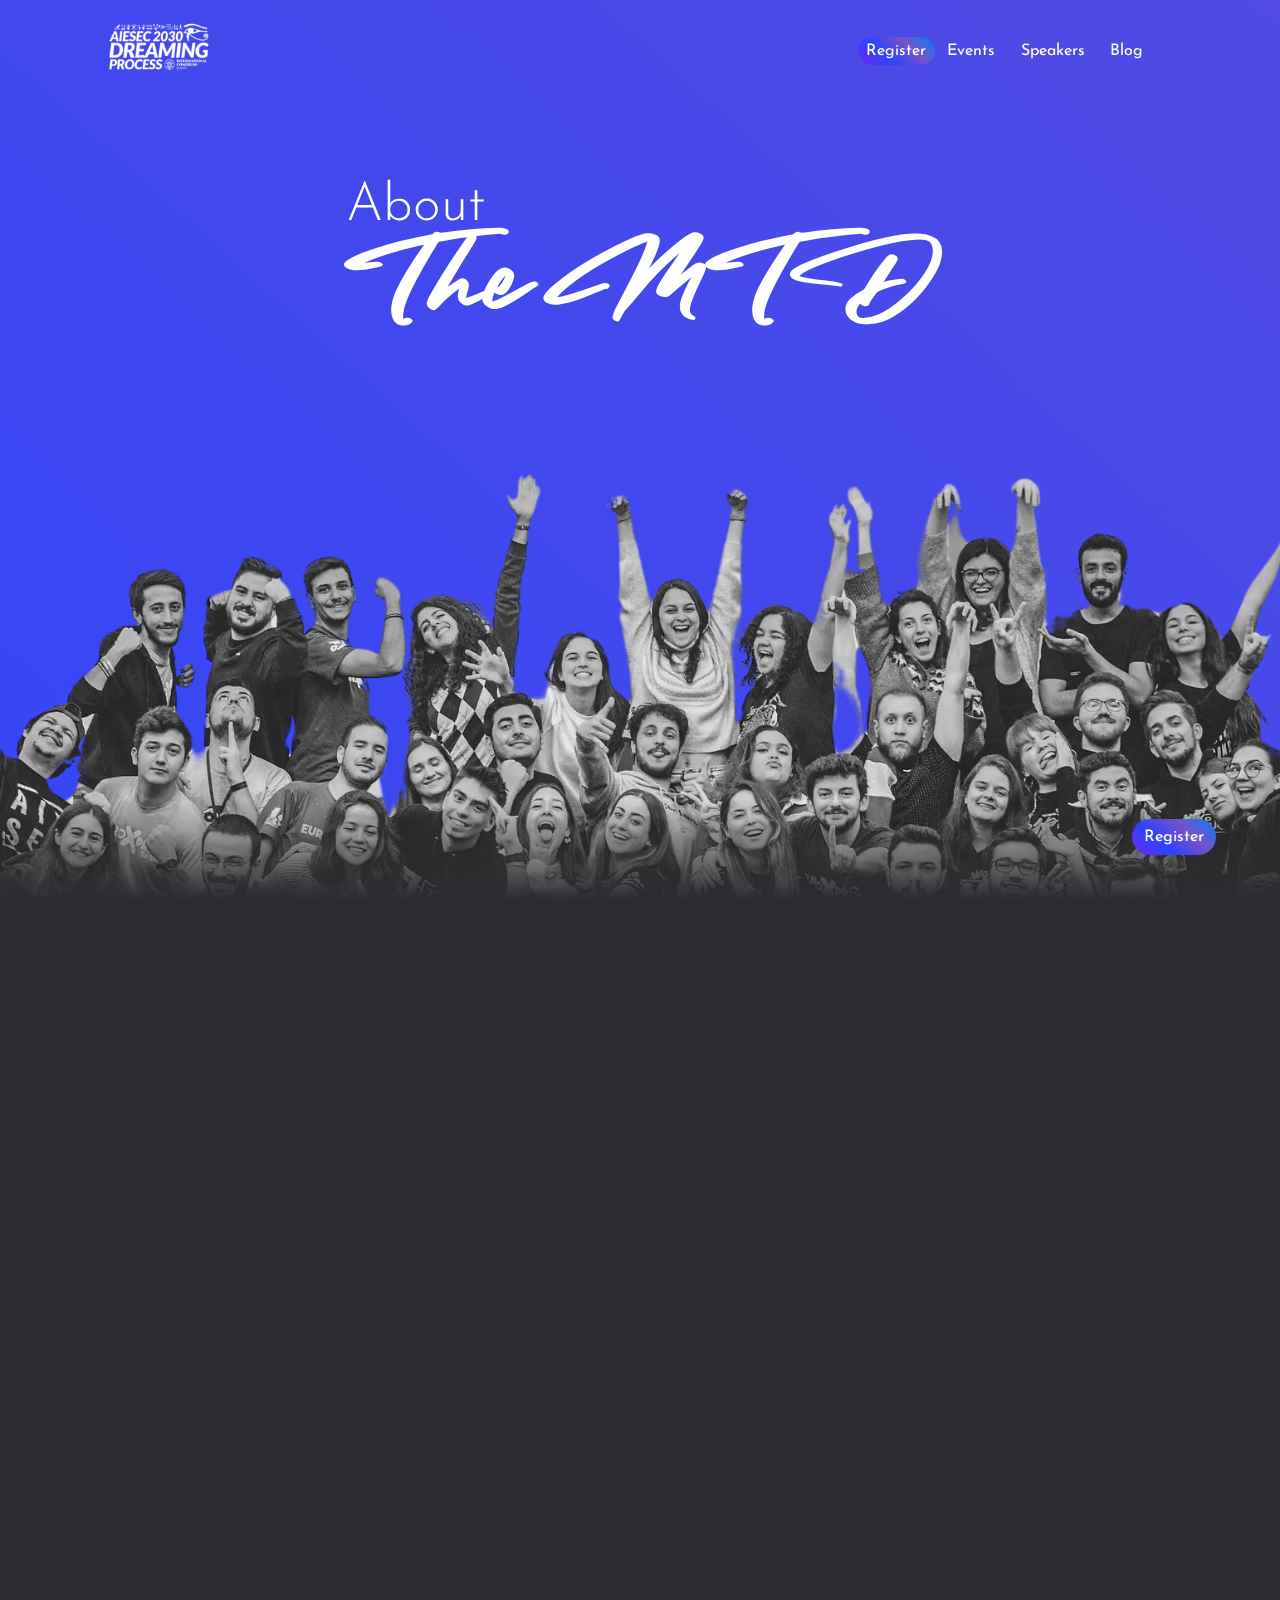
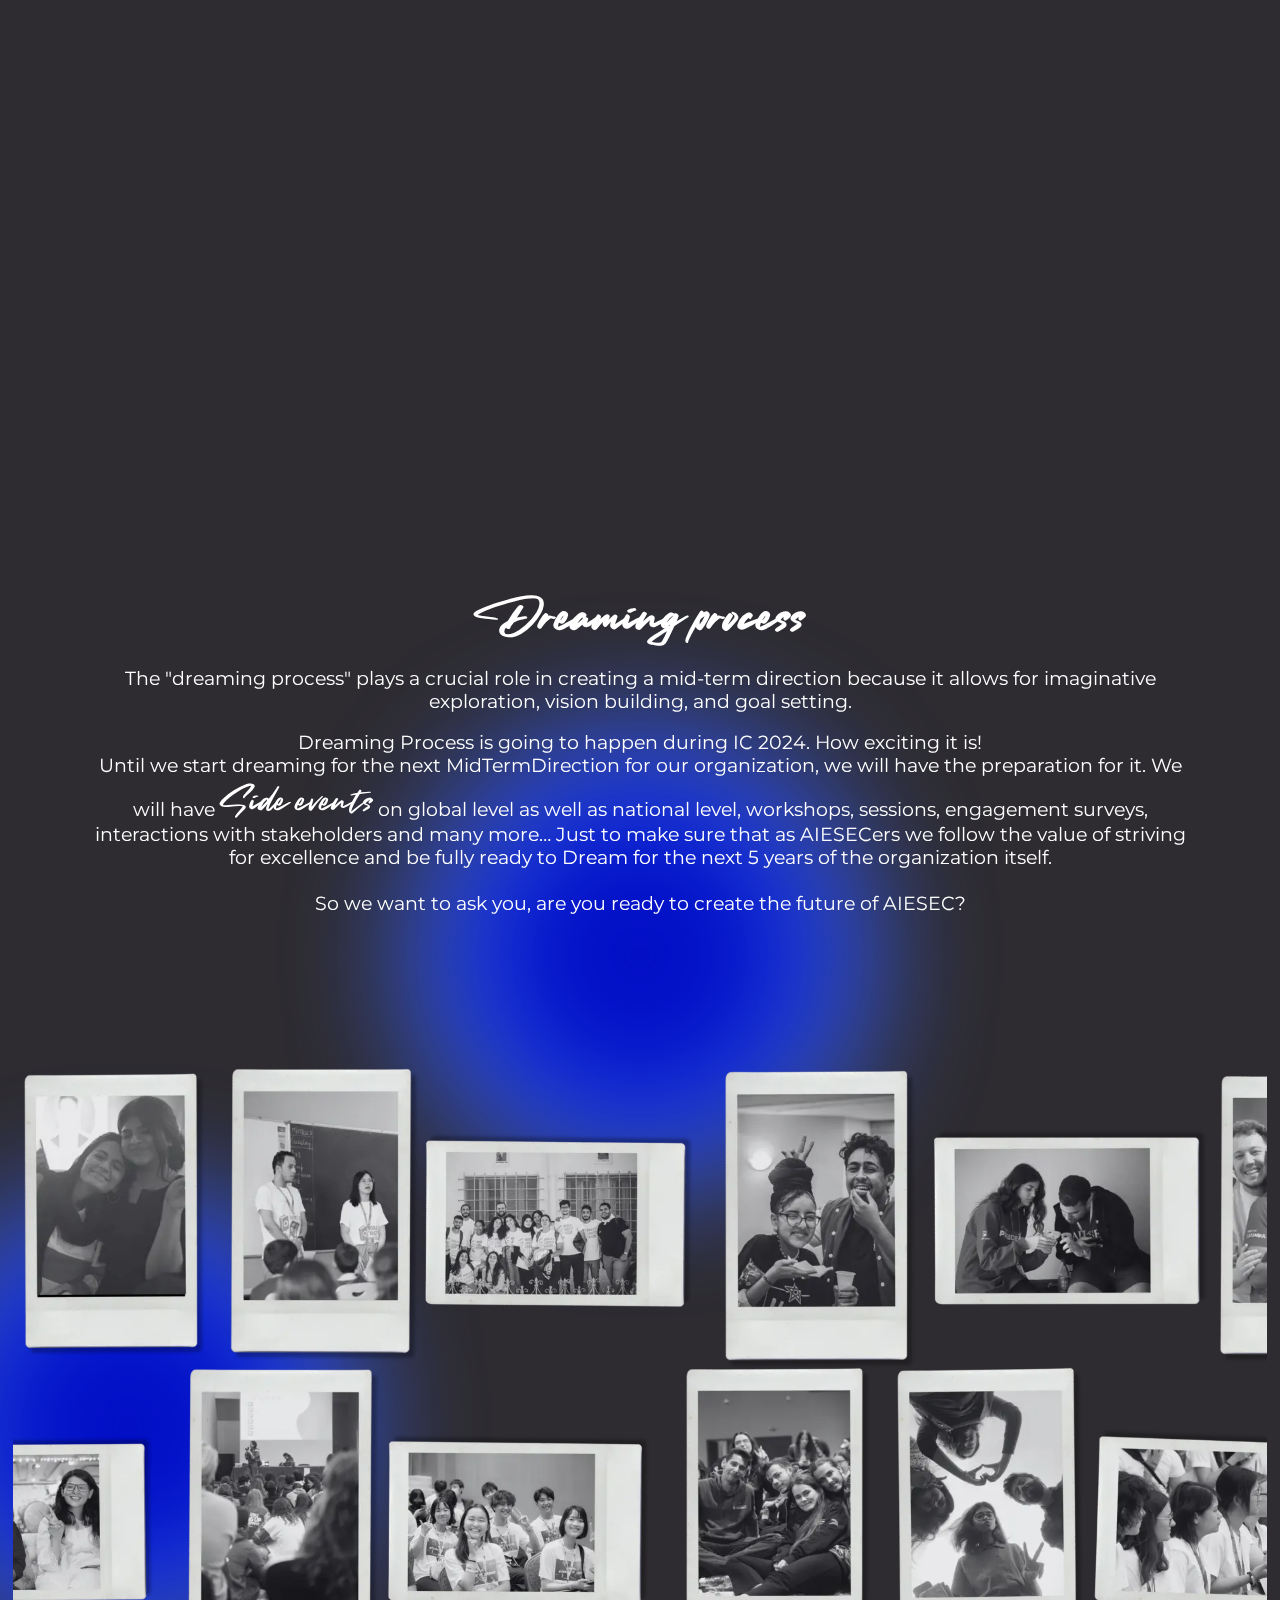
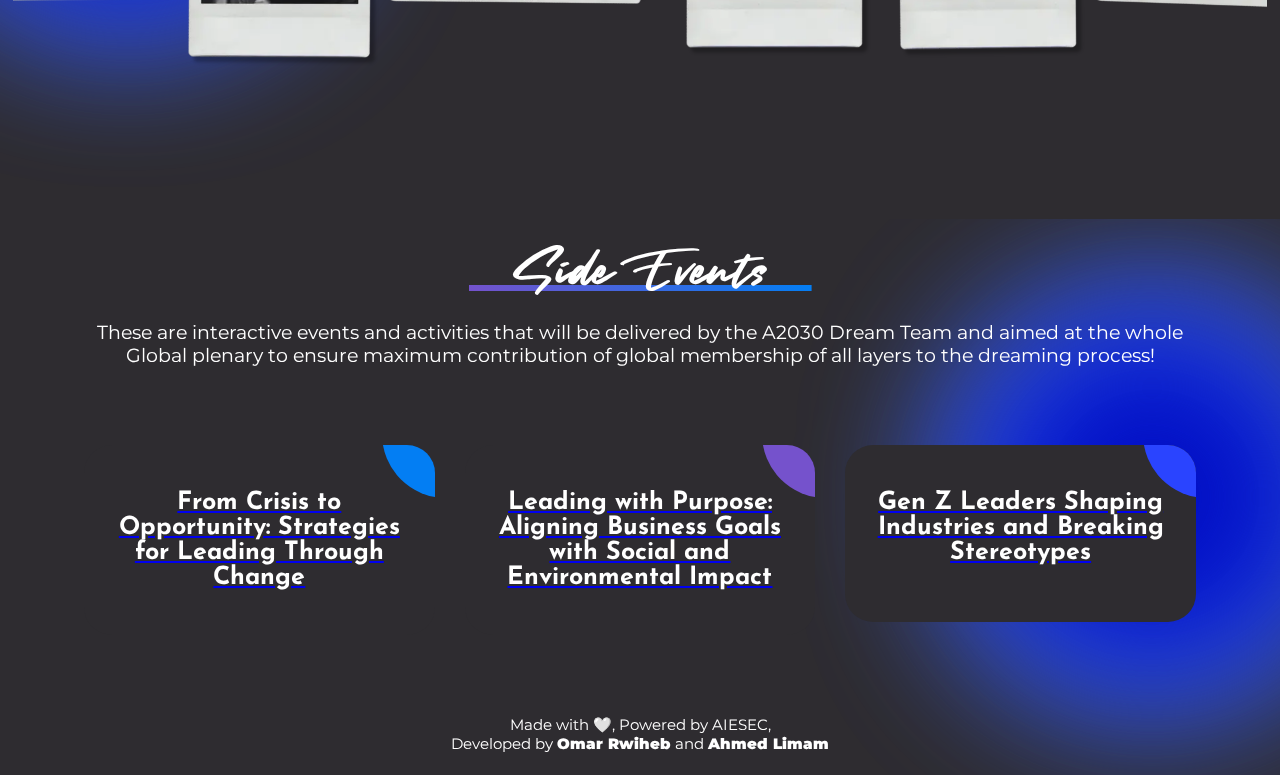
==== commit 6abddf56: "centered learn more button in about page" ====
--- a/about.html
+++ b/about.html
@@ -98,6 +98,7 @@
         Past Midterm Directions:
         <span class="h2-number">2005, 2010, 2015, 2020, 2025.</span>
       </h2>
+      </br>
       <a target="_blank" href="https://drive.google.com/file/d/1UAyzcCK6x4CFjCf8bcnA5Qf3rdU8pWmf/view"
         class="learn-more-button">Learn
         more</a>
--- a/assets/css/style.css
+++ b/assets/css/style.css
@@ -1230,7 +1230,7 @@
 
 .h2-number {
   font-family: "FantasyLand";
-  font-size: 3rem;
+  font-size: 2rem;
   line-height: .1;
   color: var(--blue);
 }
@@ -1240,13 +1240,14 @@
 }
 
 .five-years h2 {
-  font-size: 1.7rem;
+  font-size: 1.3rem;
   margin-bottom: 50px;
+  display: inline-block;
 }
 
 .learn-more-button {
   background-size: 800% 800%;
-  font-size: 1.5rem;
+  font-size: 1.2rem;
   padding: 15px 20px;
   border-radius: 25px;
   transition: 0.8s;
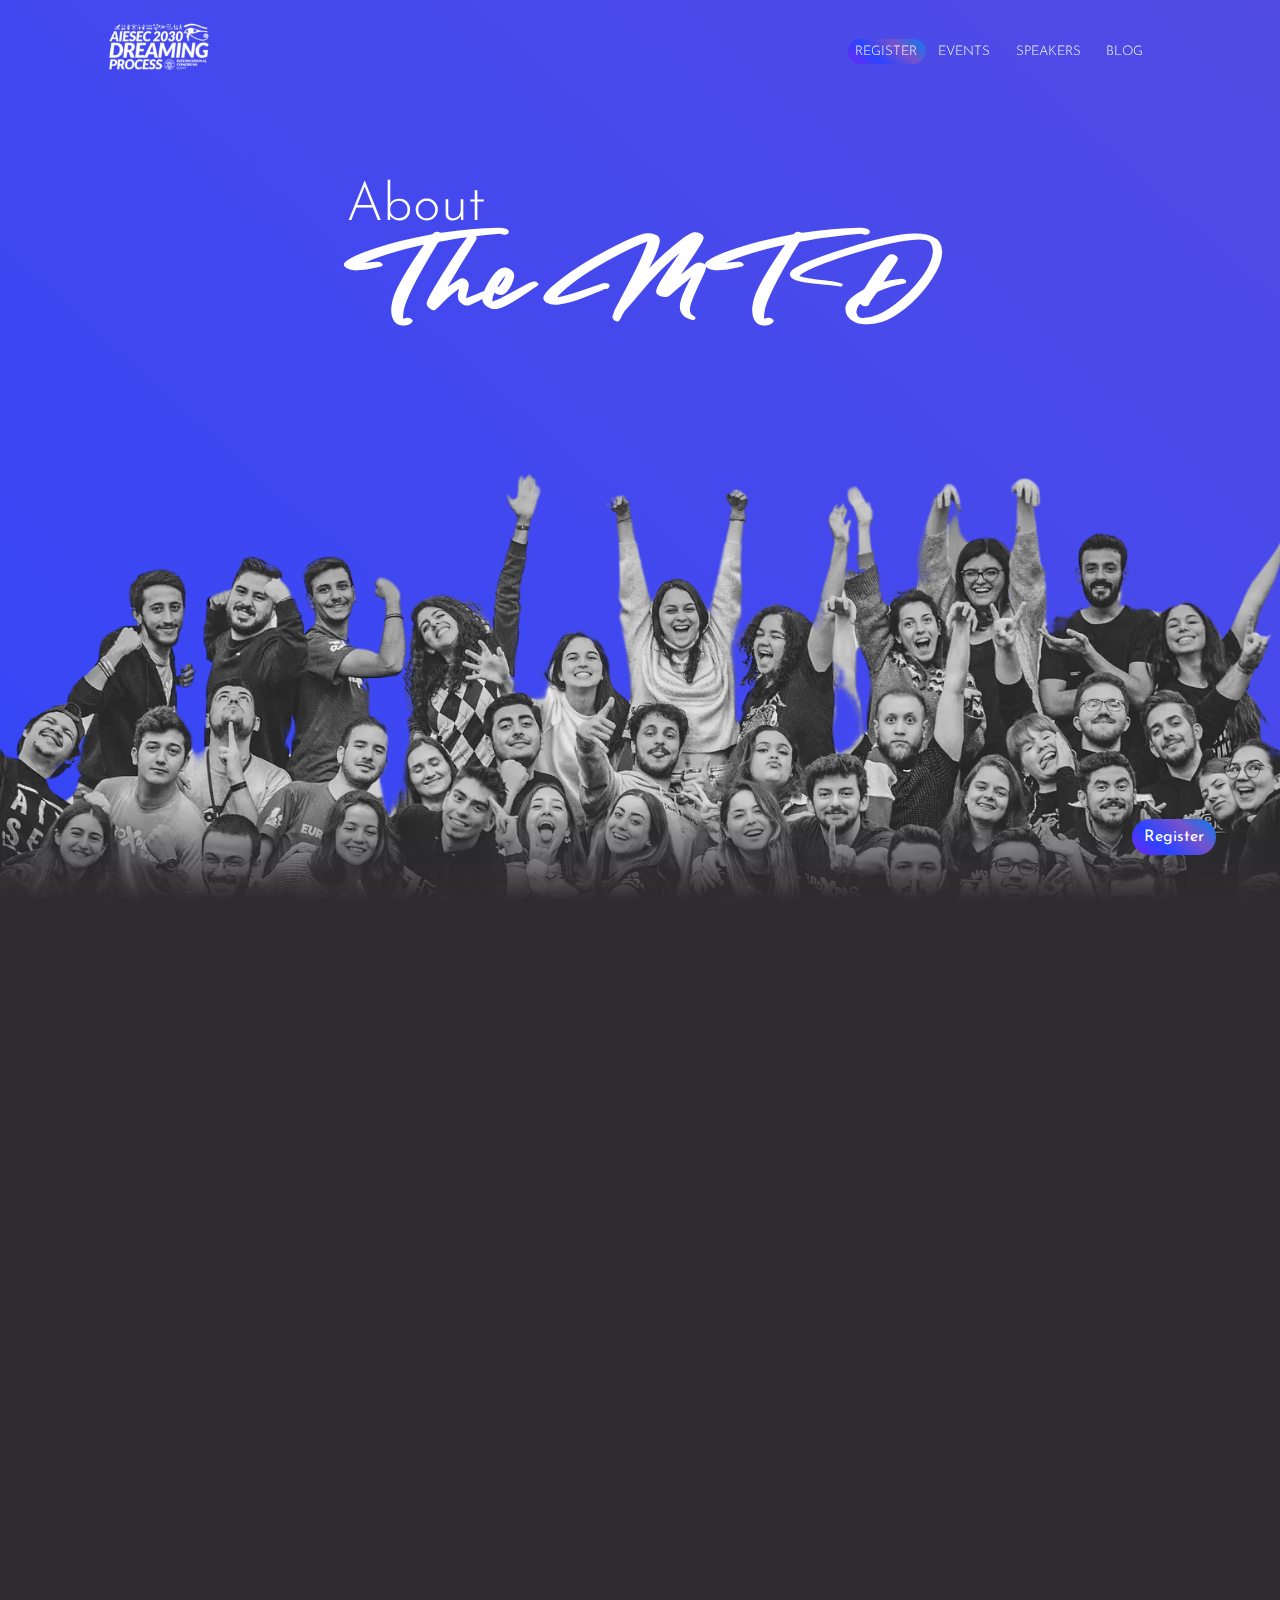
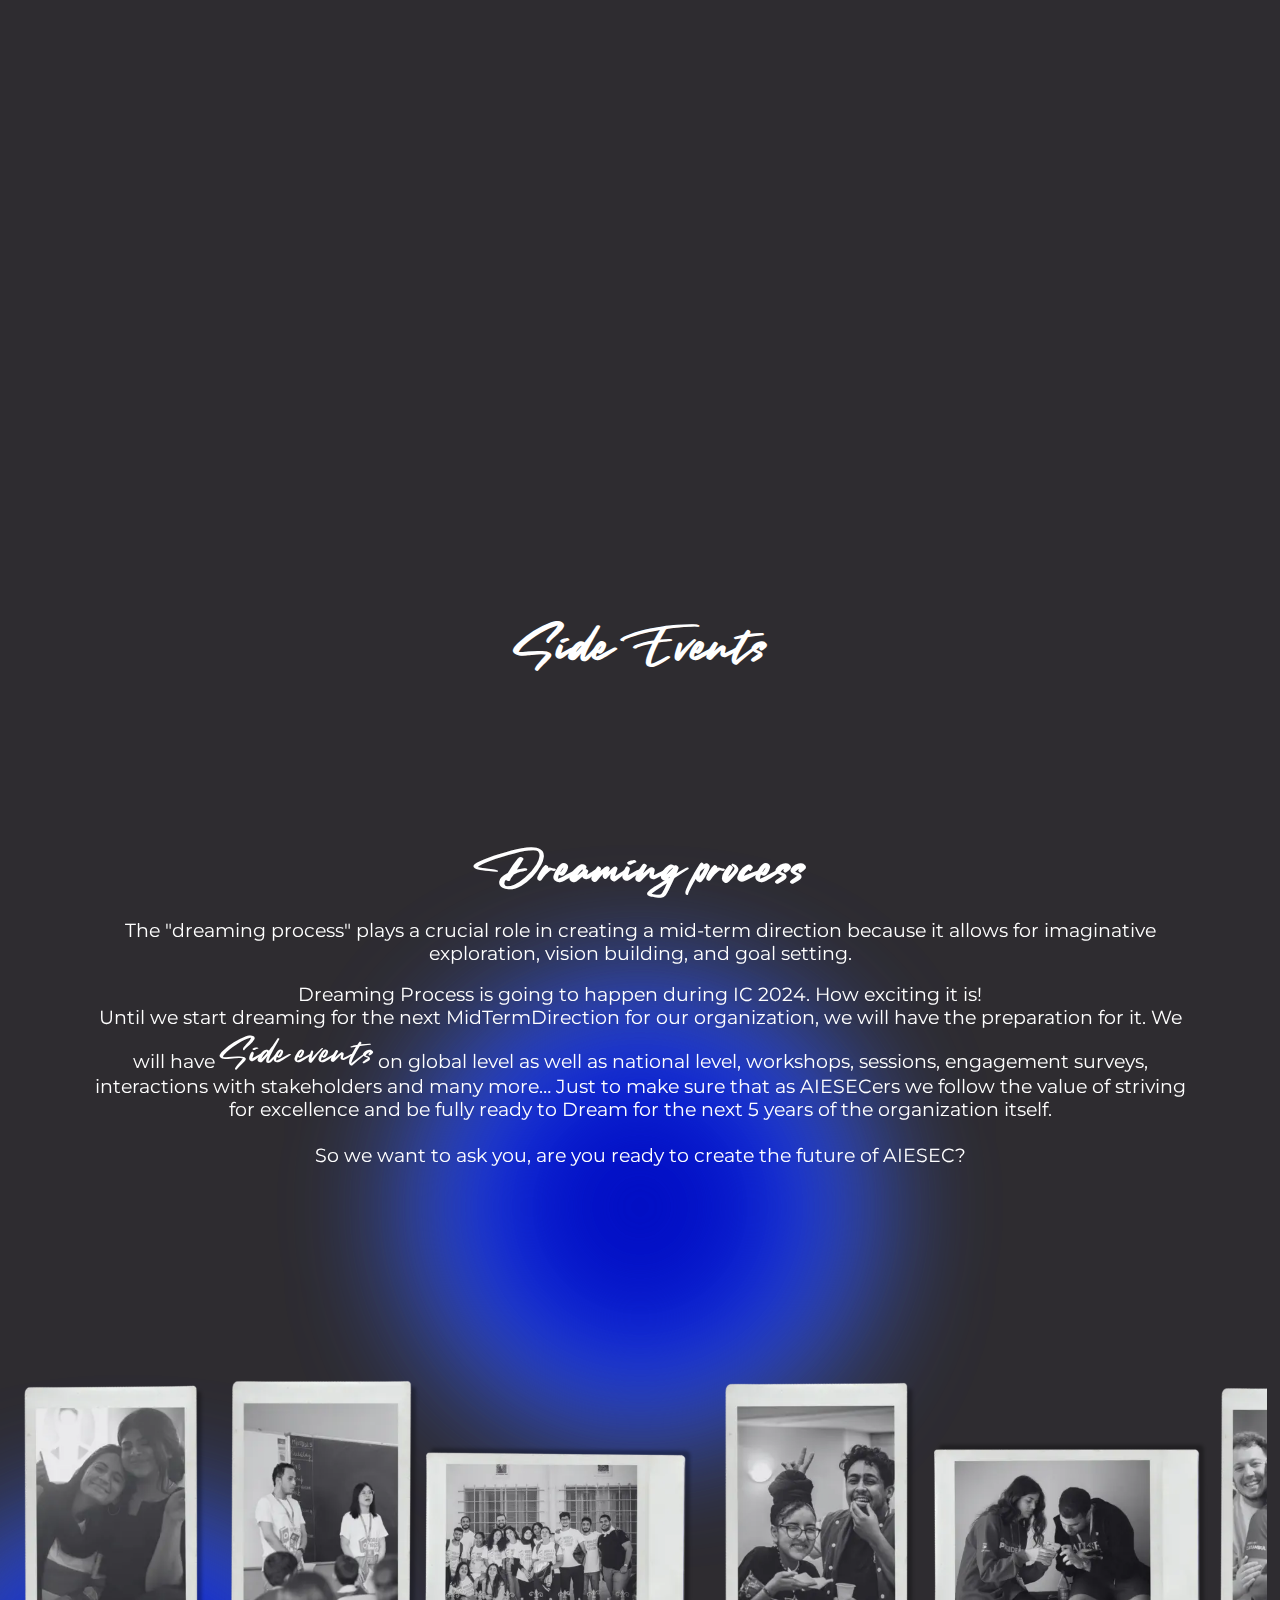
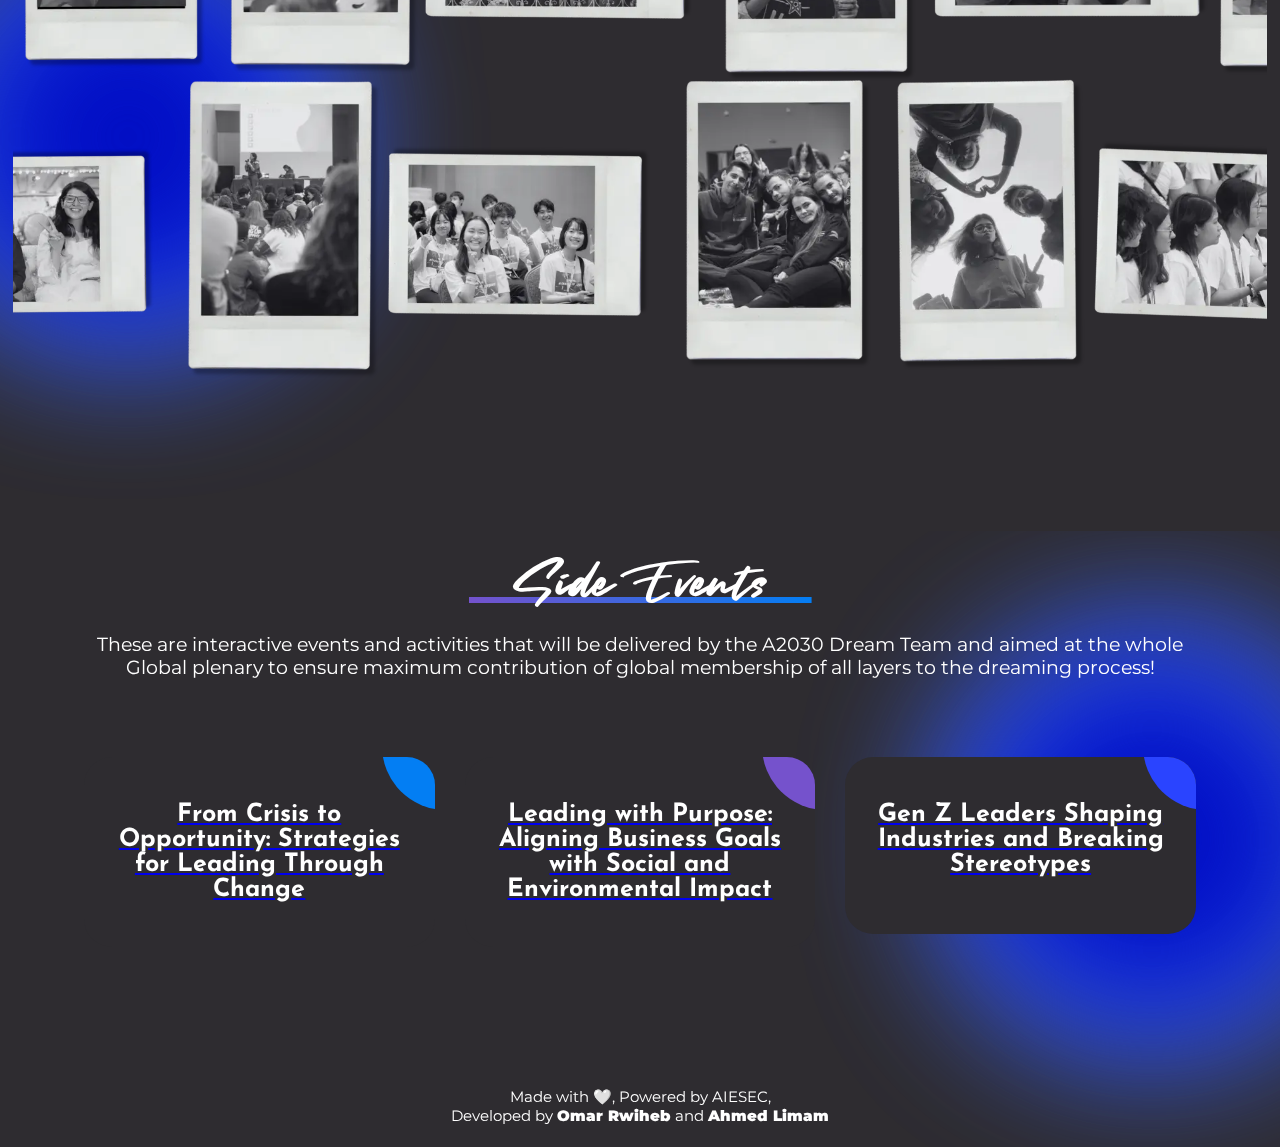
==== commit 73bfd120: "Made navbar responsive" ====
--- a/about.html
+++ b/about.html
@@ -24,9 +24,27 @@
           <li><a href="">Speakers</a></li>
           <li><a href="">Blog</a></li>
         </ul>
+        <div class="hamburger">
+          <button>
+            <div class="bar"></div>
+          </button>
+        </div>
       </nav>
     </div>
   </header>
+  <div class="mobile-nav" style="display: none">
+    <div class="nav-blocker"></div>
+    <div class="nav-content">
+      <a style="display: flex; justify-content: left" href="index.html"><img class="logo" src="assets/img/logo.webp"
+          alt="" /></a>
+      <ul>
+        <li style="margin-top: 19px;"><a href="register.html">Register</a></li>
+        <li style="margin-top: 19px;"><a href="">Events</a></li>
+        <li style="margin-top: 19px;"><a href="">Speakers</a></li>
+        <li style="margin-top: 19px;"><a href="">Blog</a></li>
+      </ul>
+    </div>
+  </div>
 
   <main>
     <section class="hero header" id="hero-sec">
@@ -103,8 +121,26 @@
         class="learn-more-button">Learn
         more</a>
     </section>
-    <section>
-      <div></div>
+    <section class="side-events">
+      <h2>Side Events</h2>
+      <!-- <div class="side-events-container">
+        <div class="side-events-card">
+          <h1>National Events</h1>
+          <p>
+            Will be handled by the MC team of each entity to ensure maximum engagement and input of each entity in the
+            dreaming process, and also a deeper understanding of your internal and external realities. This event is to
+            be delegated to entities to take forward in order to include the most of their membership in the dreaming
+            process in order to both increase engagement with the dreaming process and making this dreaming process as
+            holistic and inclusive as it can be (including those that won't be able to make it to IC)
+          </p>
+        </div>
+        <div class="side-events-card">
+          <h1>Global Events</h1>
+          <p>These are interactive events and activities that will be delivered by the A2030 Dream Team and aimed at the
+            whole Global plenary to ensure maximum contribution of global membership of all layers to the dreaming
+            process! </p>
+        </div>
+      </div> -->
     </section>
     <section class="aura-section container">
       <div class="what-content container">
@@ -350,6 +386,7 @@
       video.play();
     }
   </script>
+  <script src="assets/js/script.js"></script>
 </body>
 
 </html>--- a/assets/css/style.css
+++ b/assets/css/style.css
@@ -90,7 +90,7 @@
 
 header {
   position: absolute;
-  z-index: 1000000;
+  z-index: 10;
   padding: 0.3rem 0;
   top: 0;
   left: 0;
@@ -467,7 +467,7 @@
   padding-bottom: 0;
 }
 .what-content {
-  z-index: 10000;
+  z-index: 1;
   /* left: 50%;
   transform: translateX(-50%); */
   text-align: center;
@@ -540,14 +540,14 @@
 
 .cards-content {
   position: absolute;
-  z-index: 1000000;
+  z-index: 1;
   left: 50%;
   transform: translateX(-50%);
 }
 .scrolling-container {
   display: block;
   width: 100%;
-  z-index: 10000;
+  z-index: 1;
   text-align: center;
 }
 
@@ -701,7 +701,7 @@
 
 .events-container,
 .global-event-content-container {
-  z-index: 10000;
+  z-index: 1;
   text-align: center;
   flex-direction: column;
   justify-content: center;
@@ -895,7 +895,7 @@
   display: flex;
   align-items: center;
   justify-content: space-around;
-  z-index: 10000;
+  z-index: 1;
   flex-wrap: wrap;
 }
 
@@ -1263,4 +1263,220 @@
 .learn-more-button:hover {
   color: var(--black);
   background: white;
+}
+
+.side-events {
+  text-align: center;
+  margin-top: 150px;
+}
+
+.side-events-container {
+  grid-template-columns: repeat(auto-fit, minmax(480px, 1fr));
+  max-width: 1000px;
+  margin: 0 auto;
+  display: grid;
+  gap: 1rem;
+}
+
+.side-events-container .side-events-card {
+  padding: 1rem;
+  height: 4rem;
+  border-radius: 5px;
+  color: white;
+  height: 350px;
+  padding: 32px;
+  text-align: left;
+  margin: 10px;
+}
+
+.side-events-card:first-child {
+  background-color: var(--blue);
+  text-shadow: 1px 1px 0 var(--purple);
+}
+
+.side-events-card:last-child {
+  background-color: var(--purple);
+  text-shadow: 1px 1px 0 var(--blue);
+}
+
+.side-events-container .side-events-card h1 {
+  font-size: 24px;
+  margin-bottom: 20px;
+  font-family: "Montserrat";
+  text-align: center;
+}
+
+.side-events-container .side-events-card p {
+  font-size: 16px;
+  font-family: "JosefinSans";
+}
+
+
+
+/* Responsive Navbar Code */
+
+.container {
+  margin-right: auto;
+  margin-left: auto;
+  padding: 60px 15px;
+}
+
+@media (min-width: 768px) {
+  .container {
+    width: 750px;
+  }
+}
+
+@media (min-width: 992px) {
+  .container {
+    width: 970px;
+  }
+}
+
+@media (min-width: 1200px) {
+  .container {
+    width: 1170px;
+  }
+}
+
+@media (max-width: 981px) {
+  header nav {
+    margin: 10px auto;
+    padding: 5px 1rem;
+    display: flex;
+    justify-content: space-between;
+    align-items: center;
+    width: 83%;
+    position: fixed;
+    left: 50%;
+    transform: translateX(-50%);
+    background: transparent;
+    border: 0;
+    top: 0;
+    z-index: -1;
+    /* backdrop-filter: blur(10px); */
+    width: 100%;
+  }
+  header nav ul {
+    display: none;
+  }
+}
+
+.hamburger button {
+  padding: 0;
+  width: 37px;
+  height: 37px;
+  display: flex;
+  border-radius: 50%;
+  -webkit-backdrop-filter: blur(10px);
+  justify-content: center;
+  align-items: center;
+  background: transparent;
+  border: 0;
+  backdrop-filter: blur(10px);
+}
+
+.hamburger .bar {
+  position: relative;
+  width: 52%;
+  height: 1.3px;
+  background-color: #fff;
+  border-radius: 2px;
+}
+
+.hamburger .bar::before,
+.hamburger .bar::after {
+  content: "";
+  position: absolute;
+  left: 50%;
+  transform: translate(-50%);
+  width: 60%;
+  height: 100%;
+  background-color: inherit;
+  border-radius: 2px;
+}
+
+.hamburger .bar::before {
+  top: -4.5px;
+}
+
+.hamburger .bar::after {
+  top: 4.5px;
+}
+
+header .container {
+  padding-top: 5px;
+  padding-bottom: 0;
+}
+
+@media (min-width: 981px) {
+  .hamburger {
+    display: none;
+  }
+}
+
+.mobile-nav {
+  position: fixed;
+  top: 0;
+  left: 0;
+  height: 100%;
+  z-index: 9999;
+}
+
+.mobile-nav img {
+  margin-bottom: 38px;
+  width: 70%;
+}
+
+.nav-content {
+  position: fixed;
+  top: 0;
+  right: 100%;
+  height: 100%;
+  z-index: 9999;
+  background: #041049;
+  width: 70%;
+  padding: 20px;
+  transition: 0.8s cubic-bezier(0.2, 0.49, 0.32, 0.99);
+}
+
+nav ul a {
+  text-decoration: none;
+  padding: 0 0.8rem;
+  text-transform: uppercase;
+  font-weight: 300;
+  font-size: 0.83rem;
+  color: #fff;
+}
+
+.nav-content ul a {
+  text-decoration: none;
+  padding: 0 0.8rem;
+  text-transform: uppercase;
+  font-weight: 300;
+  font-size: var(--fs--300);
+  color: #fff;
+}
+
+ul {
+  list-style: none;
+}
+
+.nav-blocker {
+  position: fixed;
+  top: 0;
+  left: 0;
+  bottom: 0;
+  right: 0;
+  content: " ";
+  background: rgb(0 0 0 / 62%);
+  z-index: 10;
+}
+
+.nav-content ul a {
+  font-family: "JosefinSans";
+  font-size: 1.3rem;
+  text-decoration: none;
+  padding: 0 0.8rem;
+  color: white;
 }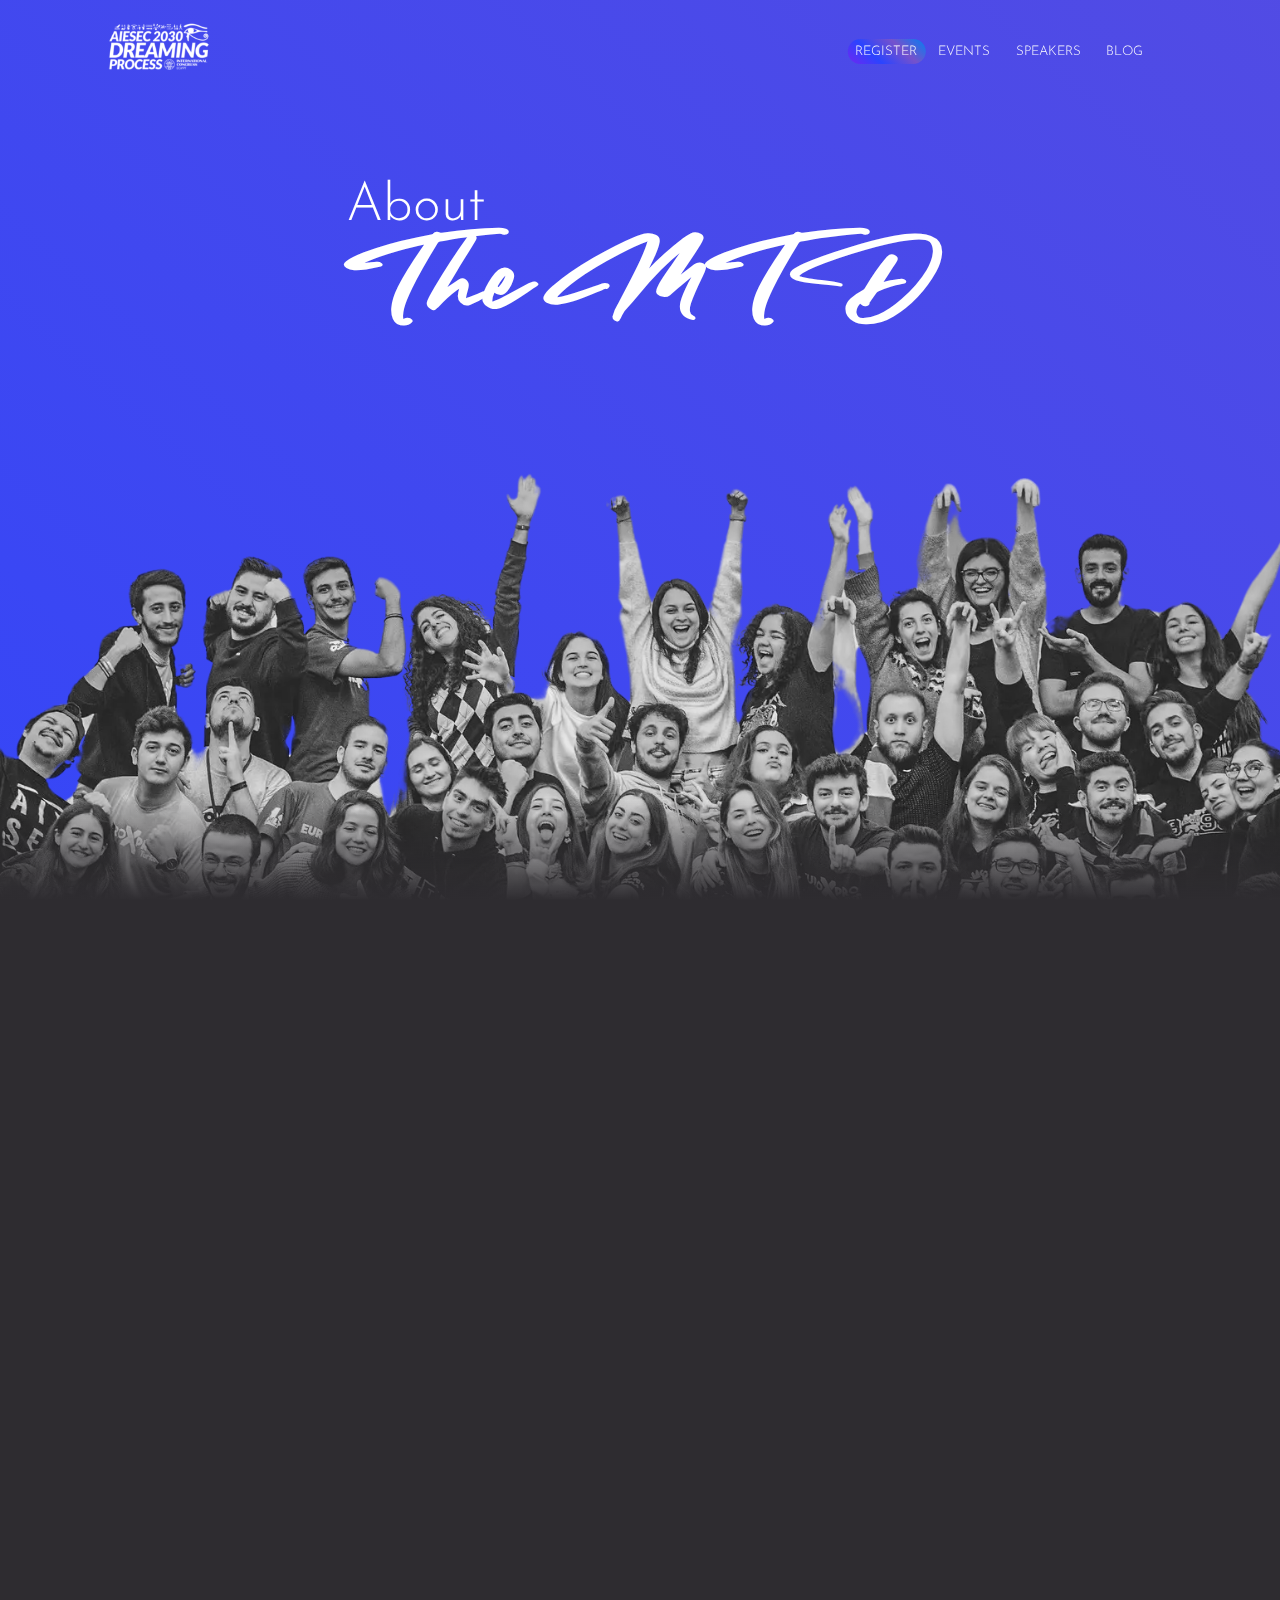
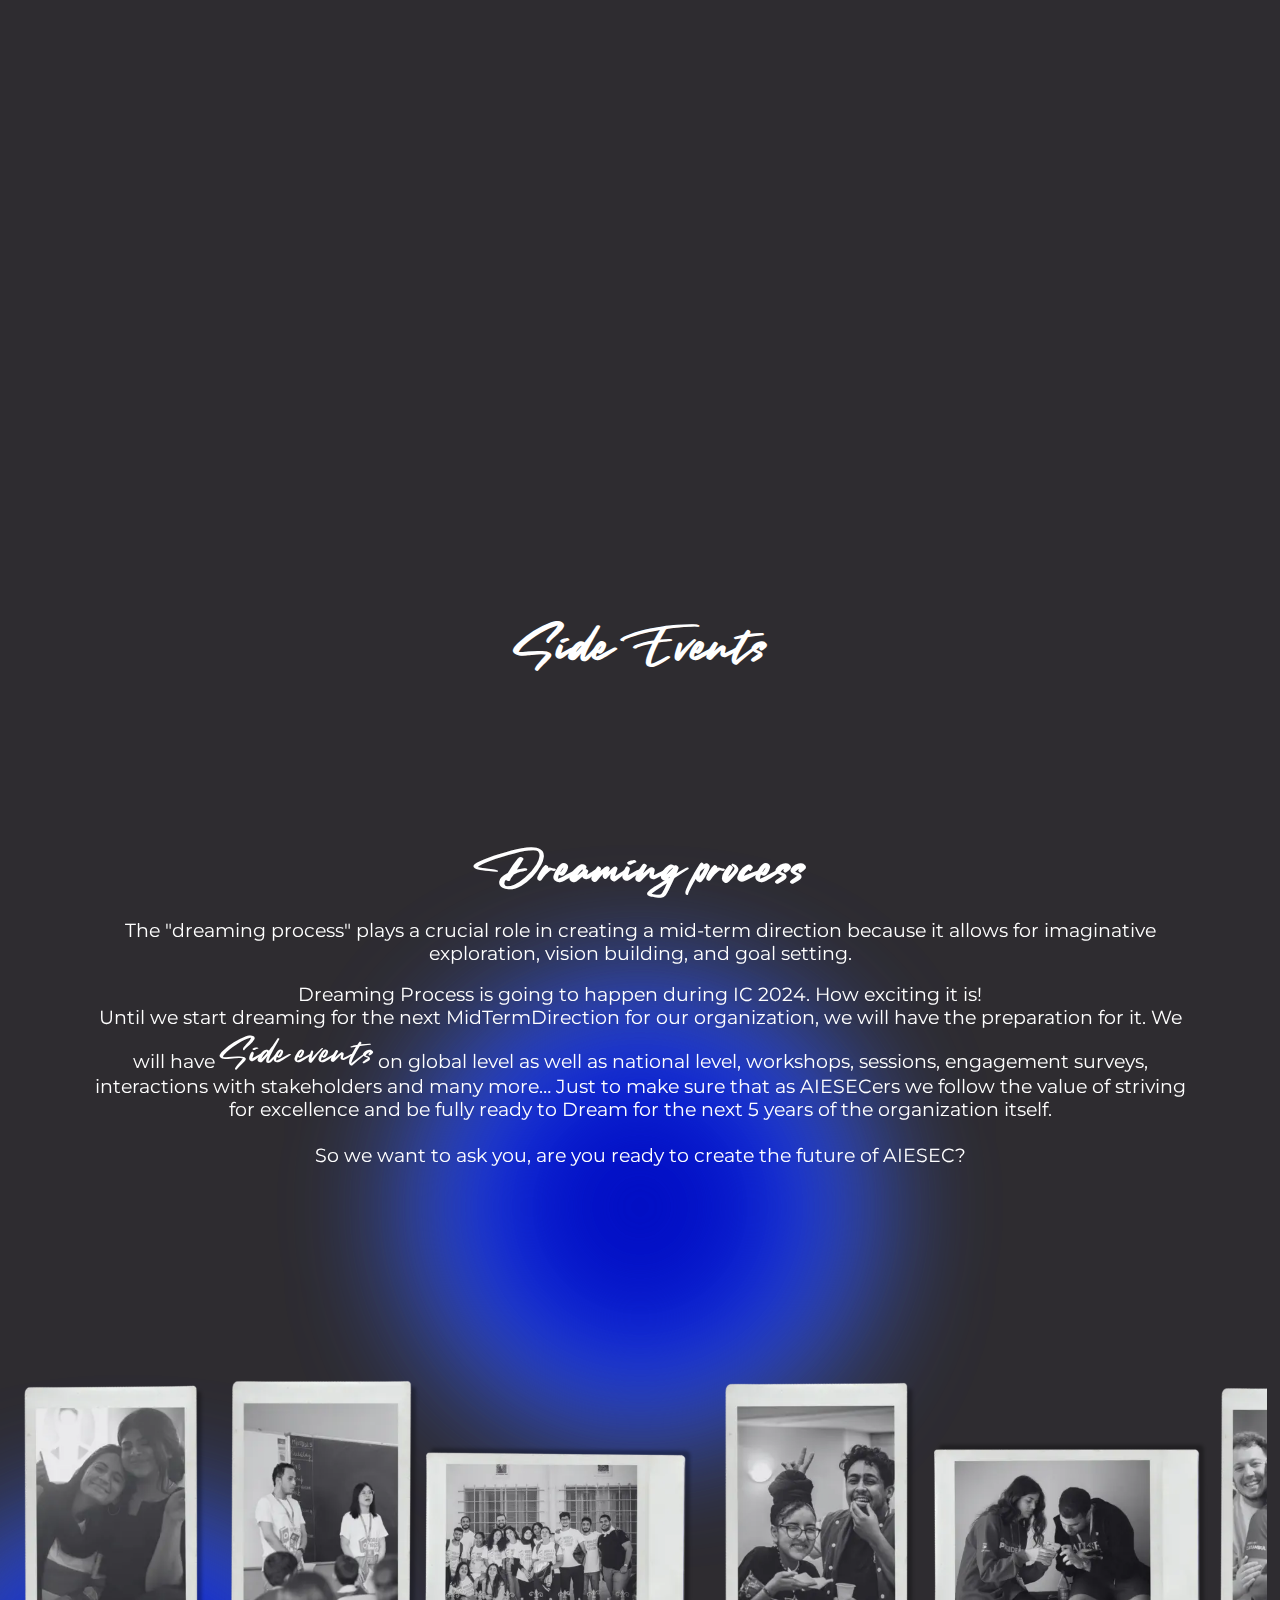
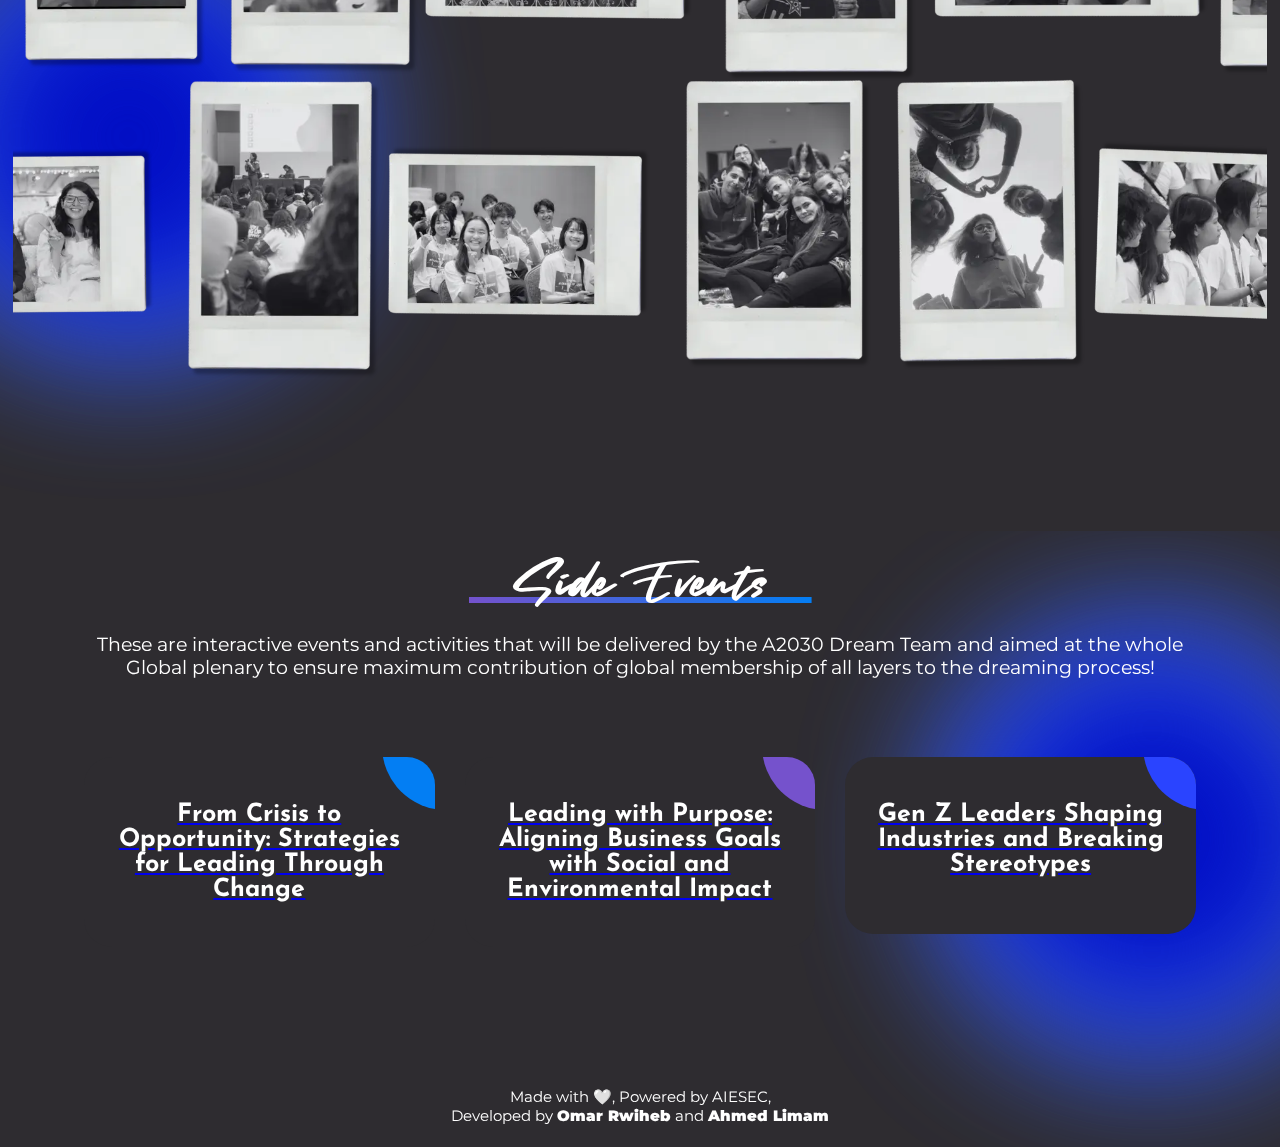
==== commit 3fc39046: "Added fixed register button" ====
--- a/about.html
+++ b/about.html
@@ -13,7 +13,7 @@
 </head>
 
 <body>
-  <a class="fixed-register-button" href="#">Register</a>
+  <a class="fixed-register-button" href="register.html">Register</a>
   <header>
     <div class="container">
       <nav>
--- a/assets/css/style.css
+++ b/assets/css/style.css
@@ -42,6 +42,7 @@
   background-color: var(--black);
   scroll-behavior: smooth;
   overflow-x: hidden;
+  position: relative;
 }
 
 p {
@@ -1206,9 +1207,10 @@
 }
 
 .fixed-register-button {
+  display: none;
   position: fixed;
-  bottom: 5%;
-  right: 5%;
+  bottom: 3%;
+  right: 4%;
   z-index: 99999;
   background-size: 800% 800%;
   padding: 10px 12px;
@@ -1236,7 +1238,7 @@
 }
 
 .h2-spacing {
-  margin: 2rem;
+  margin-bottom: 2rem;
 }
 
 .five-years h2 {
@@ -1360,6 +1362,9 @@
   header nav ul {
     display: none;
   }
+  .fixed-register-button {
+    display: block;
+  }
 }
 
 .hamburger button {
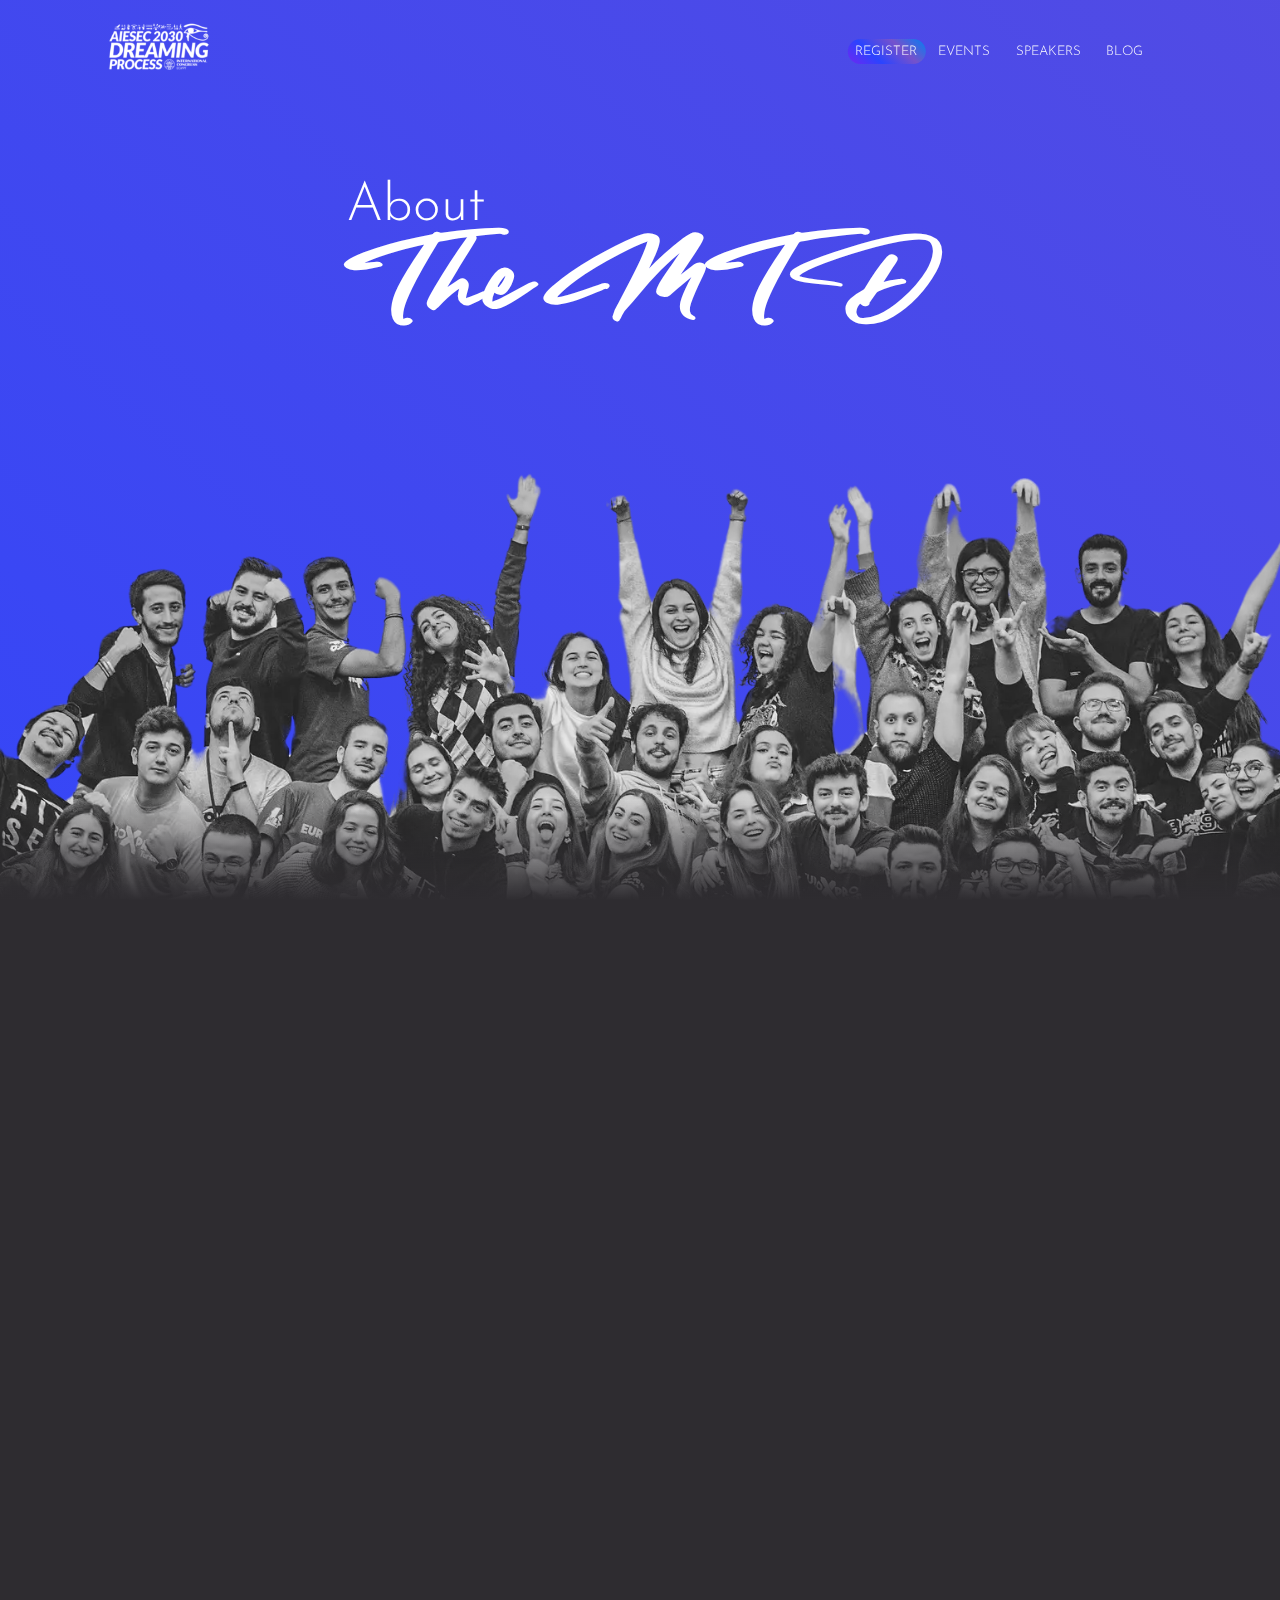
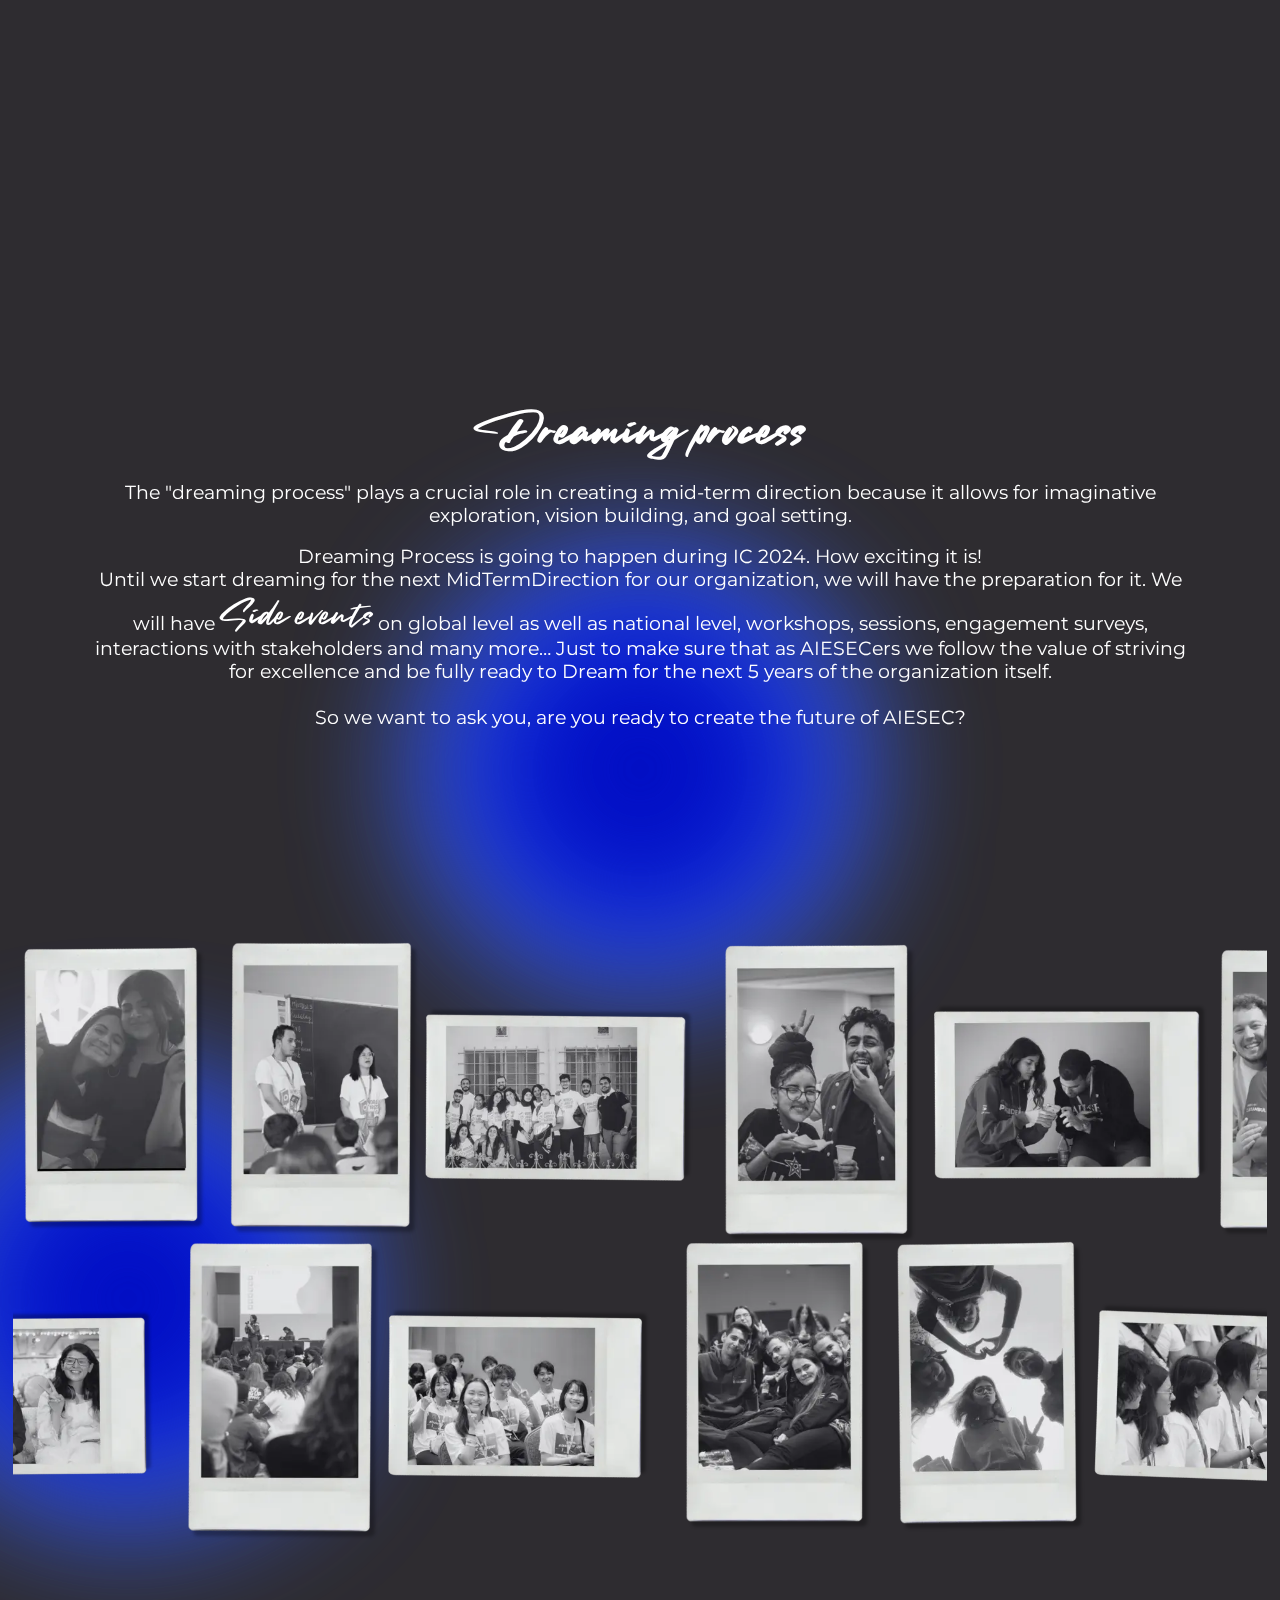
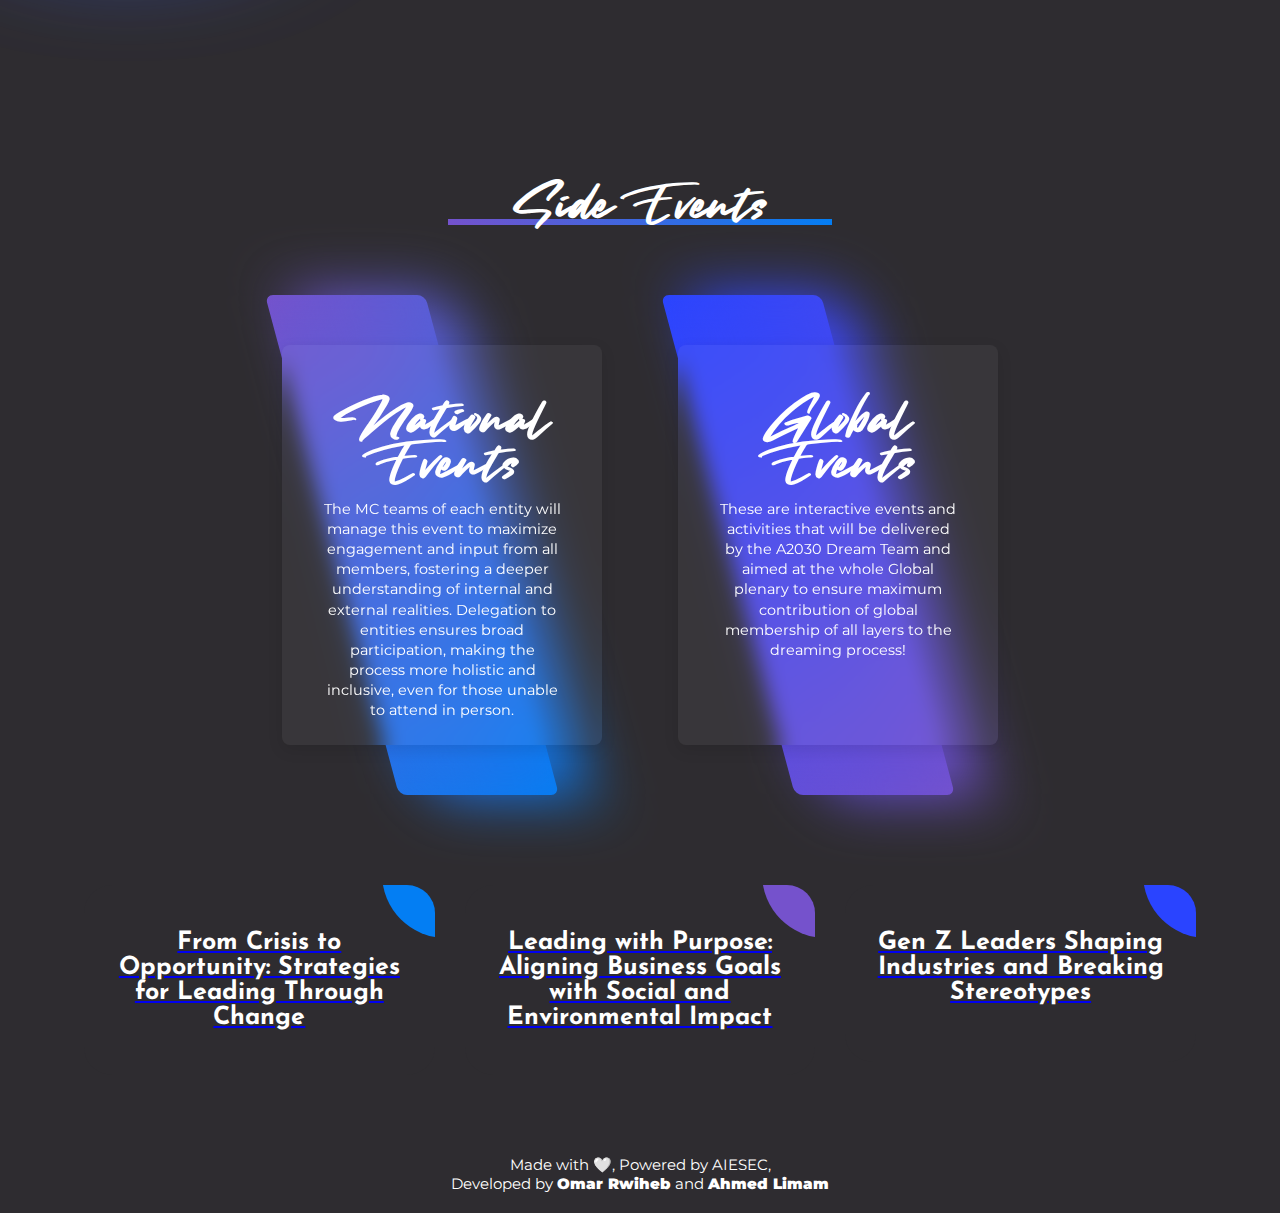
==== commit 10896471: "Removed overflow hidden from blobs and created 2 columns SideEvents in about.html" ====
--- a/about.html
+++ b/about.html
@@ -6,6 +6,7 @@
   <meta name="viewport" content="width=device-width, initial-scale=1.0" />
   <title>A2030</title>
   <link rel="stylesheet" href="assets/css/style.css" />
+  <link rel="stylesheet" href="assets/css/side-events-style.css" />
   <link href="https://unpkg.com/aos@2.3.1/dist/aos.css" rel="stylesheet" />
   <link rel="stylesheet" href="https://cdnjs.cloudflare.com/ajax/libs/font-awesome/6.5.2/css/all.min.css"
     integrity="sha512-SnH5WK+bZxgPHs44uWIX+LLJAJ9/2PkPKZ5QiAj6Ta86w+fsb2TkcmfRyVX3pBnMFcV7oQPJkl9QevSCWr3W6A=="
@@ -120,27 +121,6 @@
       <a target="_blank" href="https://drive.google.com/file/d/1UAyzcCK6x4CFjCf8bcnA5Qf3rdU8pWmf/view"
         class="learn-more-button">Learn
         more</a>
-    </section>
-    <section class="side-events">
-      <h2>Side Events</h2>
-      <!-- <div class="side-events-container">
-        <div class="side-events-card">
-          <h1>National Events</h1>
-          <p>
-            Will be handled by the MC team of each entity to ensure maximum engagement and input of each entity in the
-            dreaming process, and also a deeper understanding of your internal and external realities. This event is to
-            be delegated to entities to take forward in order to include the most of their membership in the dreaming
-            process in order to both increase engagement with the dreaming process and making this dreaming process as
-            holistic and inclusive as it can be (including those that won't be able to make it to IC)
-          </p>
-        </div>
-        <div class="side-events-card">
-          <h1>Global Events</h1>
-          <p>These are interactive events and activities that will be delivered by the A2030 Dream Team and aimed at the
-            whole Global plenary to ensure maximum contribution of global membership of all layers to the dreaming
-            process! </p>
-        </div>
-      </div> -->
     </section>
     <section class="aura-section container">
       <div class="what-content container">
@@ -171,7 +151,6 @@
         </div>
       </div>
     </section>
-
     <section class="why">
       <div class="scrolling-container scrolling-txt">
         <div class="line1">
@@ -243,98 +222,89 @@
         </div>
       </div>
     </section>
-
-    <section class="events container">
-      <div class="events-container">
-        <h2 class="tapered">Side Events</h2>
-        <div class="events-content">
-          <div class="events-desc">
-            <p>
-              <!-- <span style="color: var(--blue)">Global Side Events</span>  -->
-              These are interactive events and activities that will be
-              delivered by the A2030 Dream Team and aimed at the whole Global
-              plenary to ensure maximum contribution of global membership of
-              all layers to the dreaming process!
+    <section class="side-events">
+      <h2 class="tapered">Side Events</h2>
+      <div class="side-events-container">
+        <div class="side-events-container-box">
+          <span></span>
+          <div class="side-events-container-box-content">
+            <h2>National Events</h2>
+            <p>The MC teams of each entity will manage this event to maximize engagement and input from all members,
+              fostering a deeper understanding of internal and external realities. Delegation to entities ensures broad
+              participation, making the process more holistic and inclusive, even for those unable to attend in person.
             </p>
-            <!-- <p>
-              <span style="color: var(--purple)">National Side Event</span> Will
-              be handled by the MC team of each entity to ensure maximum
-              engagement and input of each entity in the dreaming process, and
-              also a deeper understanding of your internal and external
-              realities. This event is to be delegated to entities to take
-              forward in order to include the most of their membership in the
-              dreaming process in order to both increase engagement with the
-              dreaming process and making this dreaming process as holistic and
-              inclusive as it can be (including those that won't be able to make
-              it to IC)
-            </p> -->
-          </div>
-          <div class="events-cards">
-            <div class="ag-format-container">
-              <div class="ag-courses_box">
-                <div class="ag-courses_item">
-                  <a href="#" class="ag-courses-item_link">
-                    <div class="ag-courses-item_bg"></div>
-
-                    <div class="ag-courses-item_title">
-                      From Crisis to Opportunity: Strategies for Leading
-                      Through Change
-                    </div>
-
-                    <!-- <div class="ag-courses-item_date-box">
-                    Start:
-                    <span class="ag-courses-item_date"> 04.11.2022 </span>
-                  </div> -->
-                  </a>
+            <!-- <a href="#">Read More</a> -->
+          </div>
+        </div>
+        <div class="side-events-container-box">
+          <span></span>
+          <div class="side-events-container-box-content">
+            <h2>Global Events</h2>
+            <p>These are interactive events and activities that will be delivered by the A2030 Dream Team and aimed at
+              the
+              whole Global plenary to ensure maximum contribution of global membership of all layers to the dreaming
+              process!</p>
+            <!-- <a href="#">Read More</a> -->
+          </div>
+        </div>
+      </div>
+      <div class="events-cards">
+        <div class="ag-format-container">
+          <div class="ag-courses_box">
+            <div class="ag-courses_item">
+              <a href="#" class="ag-courses-item_link">
+                <div class="ag-courses-item_bg"></div>
+
+                <div class="ag-courses-item_title">
+                  From Crisis to Opportunity: Strategies for Leading
+                  Through Change
                 </div>
 
-                <div class="ag-courses_item">
-                  <a href="#" class="ag-courses-item_link">
-                    <div class="ag-courses-item_bg"></div>
-
-                    <div class="ag-courses-item_title">
-                      Leading with Purpose: Aligning Business Goals with
-                      Social and Environmental Impact
-                    </div>
-
-                    <!-- <div class="ag-courses-item_date-box">
-                    Start:
-                    <span class="ag-courses-item_date"> 04.11.2022 </span>
-                  </div> -->
-                  </a>
+                <!-- <div class="ag-courses-item_date-box">
+                Start:
+                <span class="ag-courses-item_date"> 04.11.2022 </span>
+              </div> -->
+              </a>
+            </div>
+
+            <div class="ag-courses_item">
+              <a href="#" class="ag-courses-item_link">
+                <div class="ag-courses-item_bg"></div>
+
+                <div class="ag-courses-item_title">
+                  Leading with Purpose: Aligning Business Goals with
+                  Social and Environmental Impact
                 </div>
 
-                <div class="ag-courses_item">
-                  <a href="GenZLeaders.html" class="ag-courses-item_link">
-                    <div class="ag-courses-item_bg"></div>
-
-                    <div class="ag-courses-item_title">
-                      Gen Z Leaders Shaping Industries and Breaking
-                      Stereotypes
-                    </div>
-
-                    <!-- <div class="ag-courses-item_date-box">
-                    Start:
-                    <span class="ag-courses-item_date"> 24 Jun 2024 </span>
-                  </div> -->
-                  </a>
+                <!-- <div class="ag-courses-item_date-box">
+                Start:
+                <span class="ag-courses-item_date"> 04.11.2022 </span>
+              </div> -->
+              </a>
+            </div>
+
+            <div class="ag-courses_item">
+              <a href="GenZLeaders.html" class="ag-courses-item_link">
+                <div class="ag-courses-item_bg"></div>
+
+                <div class="ag-courses-item_title">
+                  Gen Z Leaders Shaping Industries and Breaking
+                  Stereotypes
                 </div>
-              </div>
+
+                <!-- <div class="ag-courses-item_date-box">
+                Start:
+                <span class="ag-courses-item_date"> 24 Jun 2024 </span>
+              </div> -->
+              </a>
             </div>
           </div>
-        </div>
-      </div>
-      <div class="blob-container" style="height: 100%">
-        <div class="blobs">
-          <div class="blob a"></div>
-          <div class="blob b"></div>
-          <div class="blob c"></div>
         </div>
       </div>
     </section>
   </main>
   <footer>
-    <p style="color: white">
+    <p style="color: white; padding-bottom: 20px;">
       Made with 🤍, Powered by AIESEC,<br />
       Developed by
       <a class="omar" href="https://www.linkedin.com/in/omar-rwiheb-698a761b9/">Omar Rwiheb</a>
--- a/assets/css/style.css
+++ b/assets/css/style.css
@@ -361,7 +361,7 @@
   background: transparent;
   width: 100vw;
   height: 100vh;
-  overflow: hidden;
+  /* overflow: hidden; */
   position: absolute;
 }
 .blob-container:after {
@@ -1175,11 +1175,11 @@
 }
 
 .why-mtd-card-container {
-  grid-template-columns: repeat(auto-fit, minmax(300px, 1fr));
-  max-width: 1000px;
+  grid-template-columns: repeat(auto-fit, minmax(150px, 1fr));
+  max-width: 1100px;
   margin: 0 auto;
   display: grid;
-  gap: 1rem;
+  gap: .5rem;
 }
 
 .why-mtd-card-container .why-mtd-card {
@@ -1192,17 +1192,17 @@
   padding: 16px;
   text-align: left;
   text-shadow: 1px 1px 0 var(--purple);
-  margin: 10px;
+  margin: 5px;
 }
 
 .why-mtd-card-container .why-mtd-card h1 {
-  font-size: 24px;
+  font-size: 18px;
   margin-bottom: 20px;
   font-family: "Montserrat";
 }
 
 .why-mtd-card-container .why-mtd-card p {
-  font-size: 16px;
+  font-size: 14px;
   font-family: "JosefinSans";
 }
 
--- a/assets/css/side-events-style.css
+++ b/assets/css/side-events-style.css
@@ -0,0 +1,213 @@
+:root {
+  --blue: #037ef3;
+  --purple: #7552cc;
+  --drak-blue: #2a44ff;
+  --black: #2e2c30;
+  --white: #ffff;
+}
+
+.side-events-container {
+  display: flex;
+  justify-content: center;
+  align-items: center;
+  flex-wrap: wrap;
+  /* padding: 40px 0; */
+}
+
+.side-events-container .side-events-container-box {
+  position: relative;
+  width: 320px;
+  height: 500px;
+  display: flex;
+  justify-content: center;
+  align-items: center;
+  margin: 40px 30px;
+  transition: 0.5s;
+}
+
+.side-events-container .side-events-container-box::before {
+  content: " ";
+  position: absolute;
+  top: 0;
+  left: 50px;
+  width: 50%;
+  height: 100%;
+  text-decoration: none;
+  background: #fff;
+  border-radius: 8px;
+  transform: skewX(15deg);
+  transition: 0.5s;
+}
+
+.side-events-container .side-events-container-box::after {
+  content: "";
+  position: absolute;
+  top: 0;
+  left: 50;
+  width: 50%;
+  height: 100%;
+  background: #fff;
+  border-radius: 8px;
+  transform: skewX(15deg);
+  transition: 0.5s;
+  filter: blur(30px);
+}
+
+.side-events-container .side-events-container-box:hover:before,
+.side-events-container .side-events-container-box:hover:after {
+  transform: skewX(0deg);
+  left: 20px;
+  width: calc(100% - 90px);
+}
+
+.side-events-container .side-events-container-box:nth-child(1):before,
+.side-events-container .side-events-container-box:nth-child(1):after {
+  background: linear-gradient(315deg, var(--blue), var(--purple));
+}
+
+.side-events-container .side-events-container-box:nth-child(2):before,
+.side-events-container .side-events-container-box:nth-child(2):after {
+  background: linear-gradient(315deg, var(--purple), var(--drak-blue));
+}
+
+.side-events-container .side-events-container-box:nth-child(3):before,
+.side-events-container .side-events-container-box:nth-child(3):after {
+  background: linear-gradient(315deg, #4dff03, #00d0ff);
+}
+
+.side-events-container .side-events-container-box span {
+  display: block;
+  position: absolute;
+  top: 0;
+  left: 0;
+  right: 0;
+  bottom: 0;
+  z-index: 5;
+  pointer-events: none;
+}
+
+.side-events-container .side-events-container-box span::before {
+  content: "";
+  position: absolute;
+  top: 0;
+  left: 0;
+  width: 0;
+  height: 0;
+  border-radius: 8px;
+  background: rgba(255, 255, 255, 0.1); // TODO
+  backdrop-filter: blur(10px);
+  opacity: 0;
+  transition: 0.1s;
+  animation: animate 2s ease-in-out infinite;
+  box-shadow: 0 5px 15px rgba(0, 0, 0, 0.08);
+}
+
+.side-events-container .side-events-container-box:hover span::before {
+  top: -50px;
+  left: 50px;
+  width: 100px;
+  height: 100px;
+  opacity: 1;
+}
+
+.side-events-container .side-events-container-box span::after {
+  content: "";
+  position: absolute;
+  bottom: 0;
+  right: 0;
+  width: 100%;
+  height: 100%;
+  border-radius: 8px;
+  background: rgba(255, 255, 255, 0.1);
+  backdrop-filter: blur(10px);
+  opacity: 0;
+  transition: 0.5s;
+  animation: animate 2s ease-in-out infinite;
+  box-shadow: 0 5px 15px rgba(0, 0, 0, 0.08);
+  animation-delay: -1s;
+}
+
+.side-events-container .side-events-container-box:hover span:after {
+  bottom: -50px;
+  right: 50px;
+  width: 100px;
+  height: 100px;
+  opacity: 1;
+}
+
+@keyframes animate {
+  0%,
+  100% {
+    transform: translateY(10px);
+  }
+
+  50% {
+    transform: translate(-10px);
+  }
+}
+
+.side-events-container
+  .side-events-container-box
+  .side-events-container-box-content {
+height: 400px;
+  position: relative;
+  left: 0;
+  padding: 20px 40px;
+  background: rgba(255, 255, 255, 0.05);
+  backdrop-filter: blur(10px);
+  box-shadow: 0 5px 15px rgba(0, 0, 0, 0.1);
+  border-radius: 8px;
+  z-index: 1;
+  transform: 0.5s;
+  color: #fff;
+}
+
+.side-events-container
+  .side-events-container-box:hover
+  .side-events-container-box-content {
+  left: -25px;
+  /* padding: 60px 40px; */
+}
+
+.side-events-container
+  .side-events-container-box
+  .side-events-container-box-content
+  h2 {
+  font-size: 2em;
+  color: #fff;
+  margin-bottom: 10px;
+}
+
+.side-events-container
+  .side-events-container-box
+  .side-events-container-box-content
+  p {
+    margin-top: 1em;
+  font-size: .9em;
+  margin-bottom: 10px;
+  line-height: 1.4em;
+}
+
+.side-events-container
+  .side-events-container-box
+  .side-events-container-box-content
+  a {
+  display: inline-block;
+  font-size: 1.1em;
+  color: #111;
+  background: #fff;
+  padding: 10px;
+  border-radius: 4px;
+  text-decoration: none;
+  font-weight: 700;
+  margin-top: 5px;
+}
+
+.side-events-container
+  .side-events-container-box
+  .side-events-container-box-content
+  a:hover {
+  background: #ffcf4d;
+  border: 1px solid rgba(255, 0, 88, 0.4);
+  box-shadow: 0 1px 15px rgba(1, 1, 1, 0.2);
+}
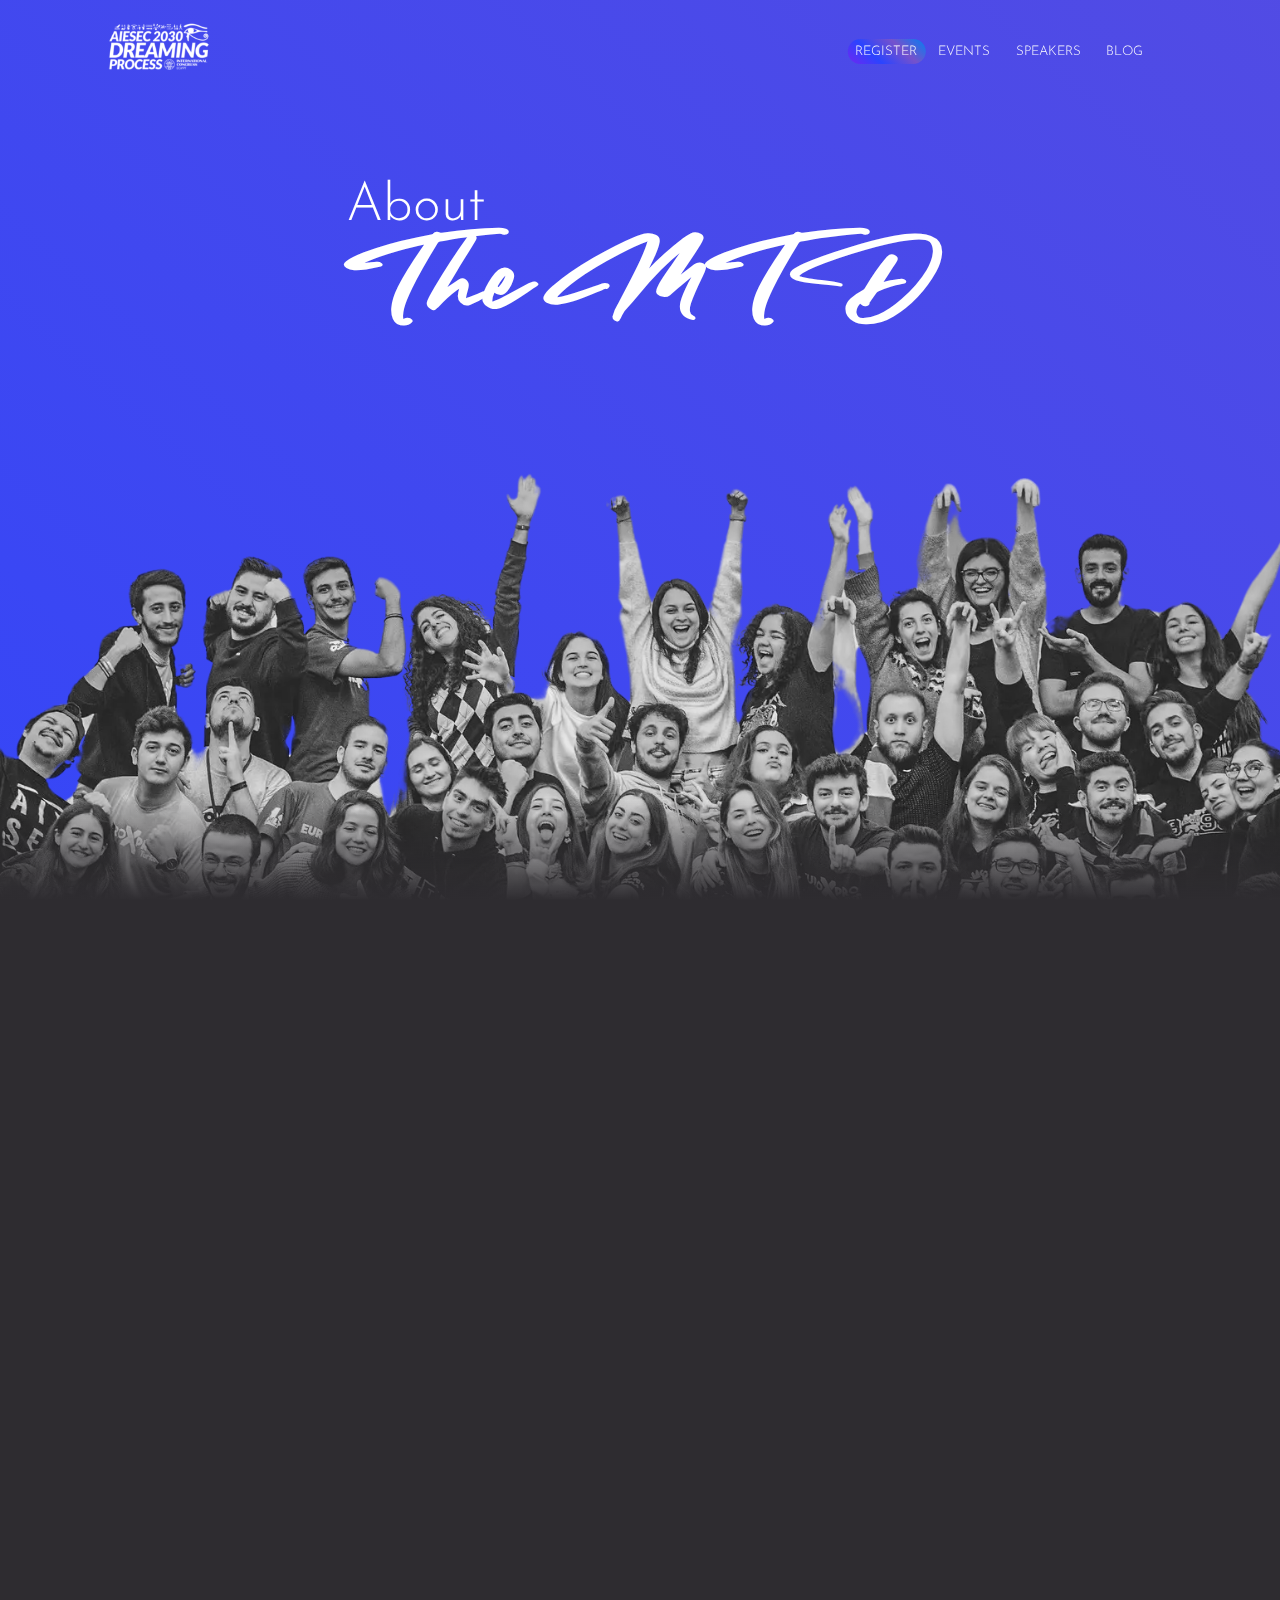
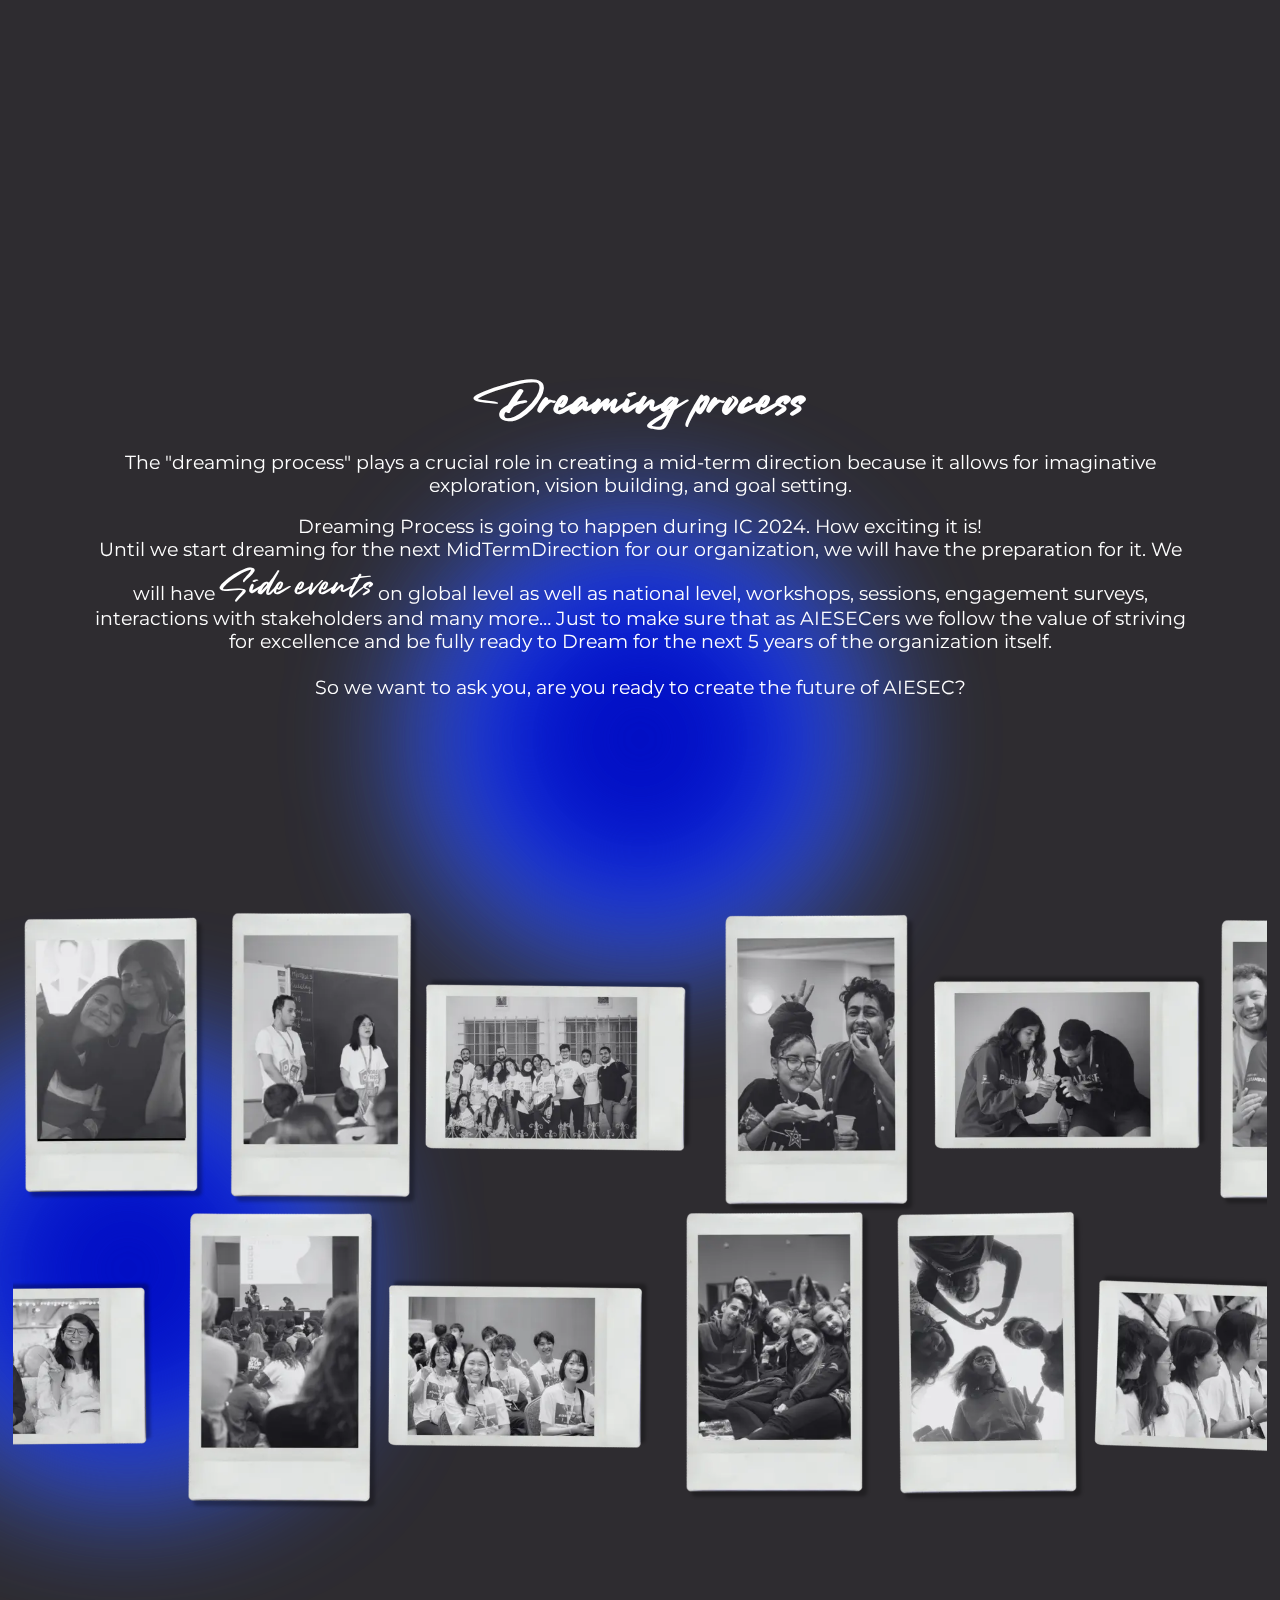
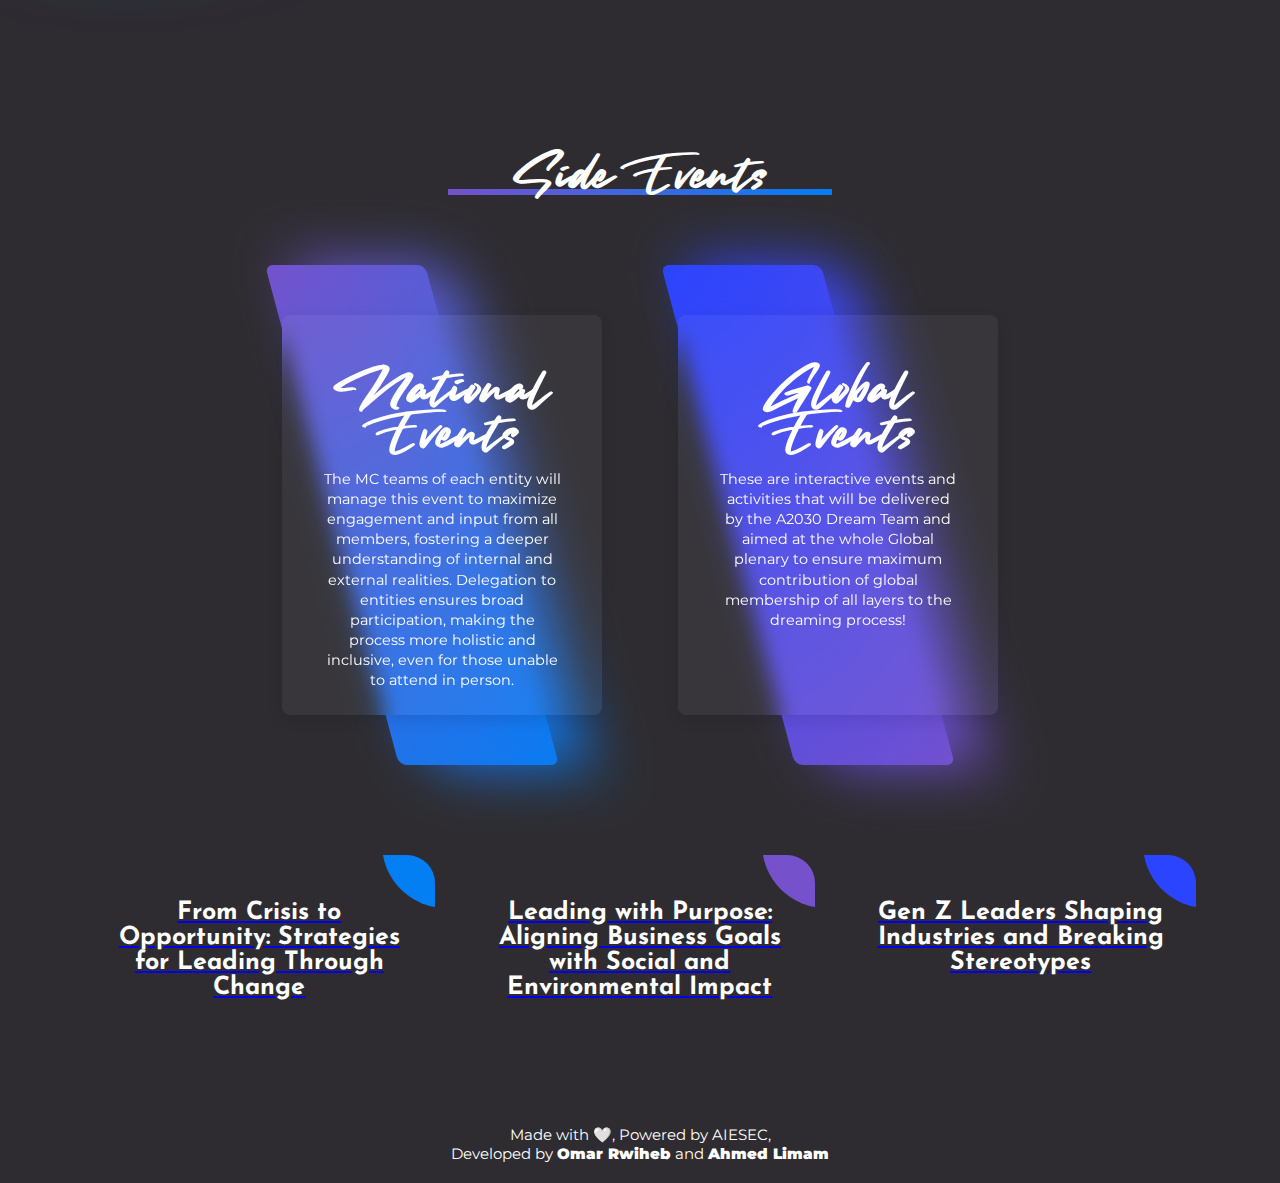
==== commit 4fc213ca: "Increased border radius to why-mtd-card and removed some spacing" ====
--- a/about.html
+++ b/about.html
@@ -89,7 +89,7 @@
         </div>
         <div class="why-mtd-card hero header">
           <h1>Internal Alignment</h1>
-          <p>Every structure and subsystem should be on the same page about what defines success.</p>
+          <p>Every structure and subsystem should share a unified definition of success.</p>
         </div>
         <div class="why-mtd-card hero header">
           <h1>Ambition And Excitement</h1>
--- a/assets/css/style.css
+++ b/assets/css/style.css
@@ -361,9 +361,10 @@
   background: transparent;
   width: 100vw;
   height: 100vh;
-  /* overflow: hidden; */
-  position: absolute;
-}
+  overflow-x: hidden;
+  position: absolute;
+}
+
 .blob-container:after {
   content: "";
   width: 100vw;
@@ -1186,17 +1187,18 @@
   padding: 1rem;
   height: 4rem;
   background-color: var(--blue);
-  border-radius: 5px;
+  border-radius: 10px;
   color: white;
-  height: 200px;
+  height: 170px;
   padding: 16px;
   text-align: left;
   text-shadow: 1px 1px 0 var(--purple);
   margin: 5px;
+  text-align: center;
 }
 
 .why-mtd-card-container .why-mtd-card h1 {
-  font-size: 18px;
+  font-size: 16px;
   margin-bottom: 20px;
   font-family: "Montserrat";
 }
@@ -1484,4 +1486,17 @@
   text-decoration: none;
   padding: 0 0.8rem;
   color: white;
+}
+
+
+@media (max-width:466px) {
+  .why-mtd-card-container .why-mtd-card {
+    height: 145px;
+  }
+}
+
+@media (max-width:307px) {
+  .why-mtd-card-container .why-mtd-card {
+    height: 110px;
+  }
 }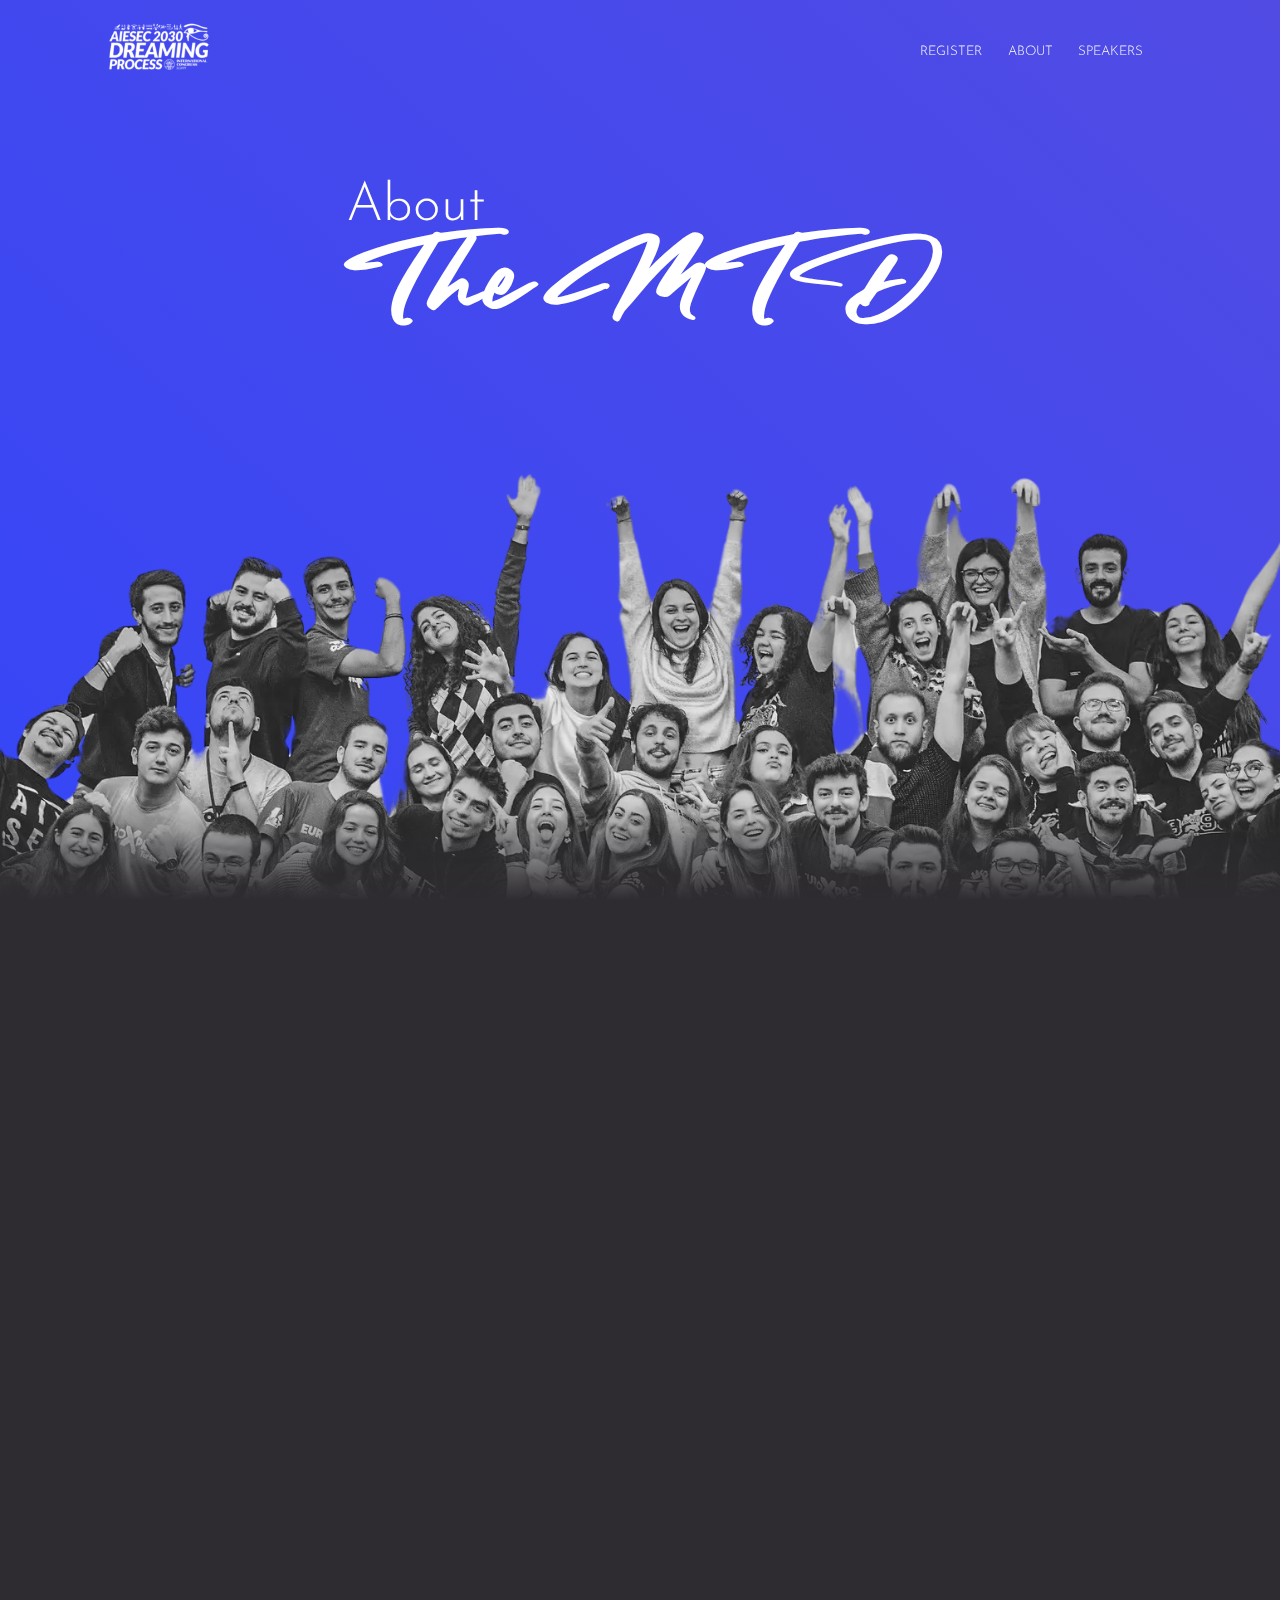
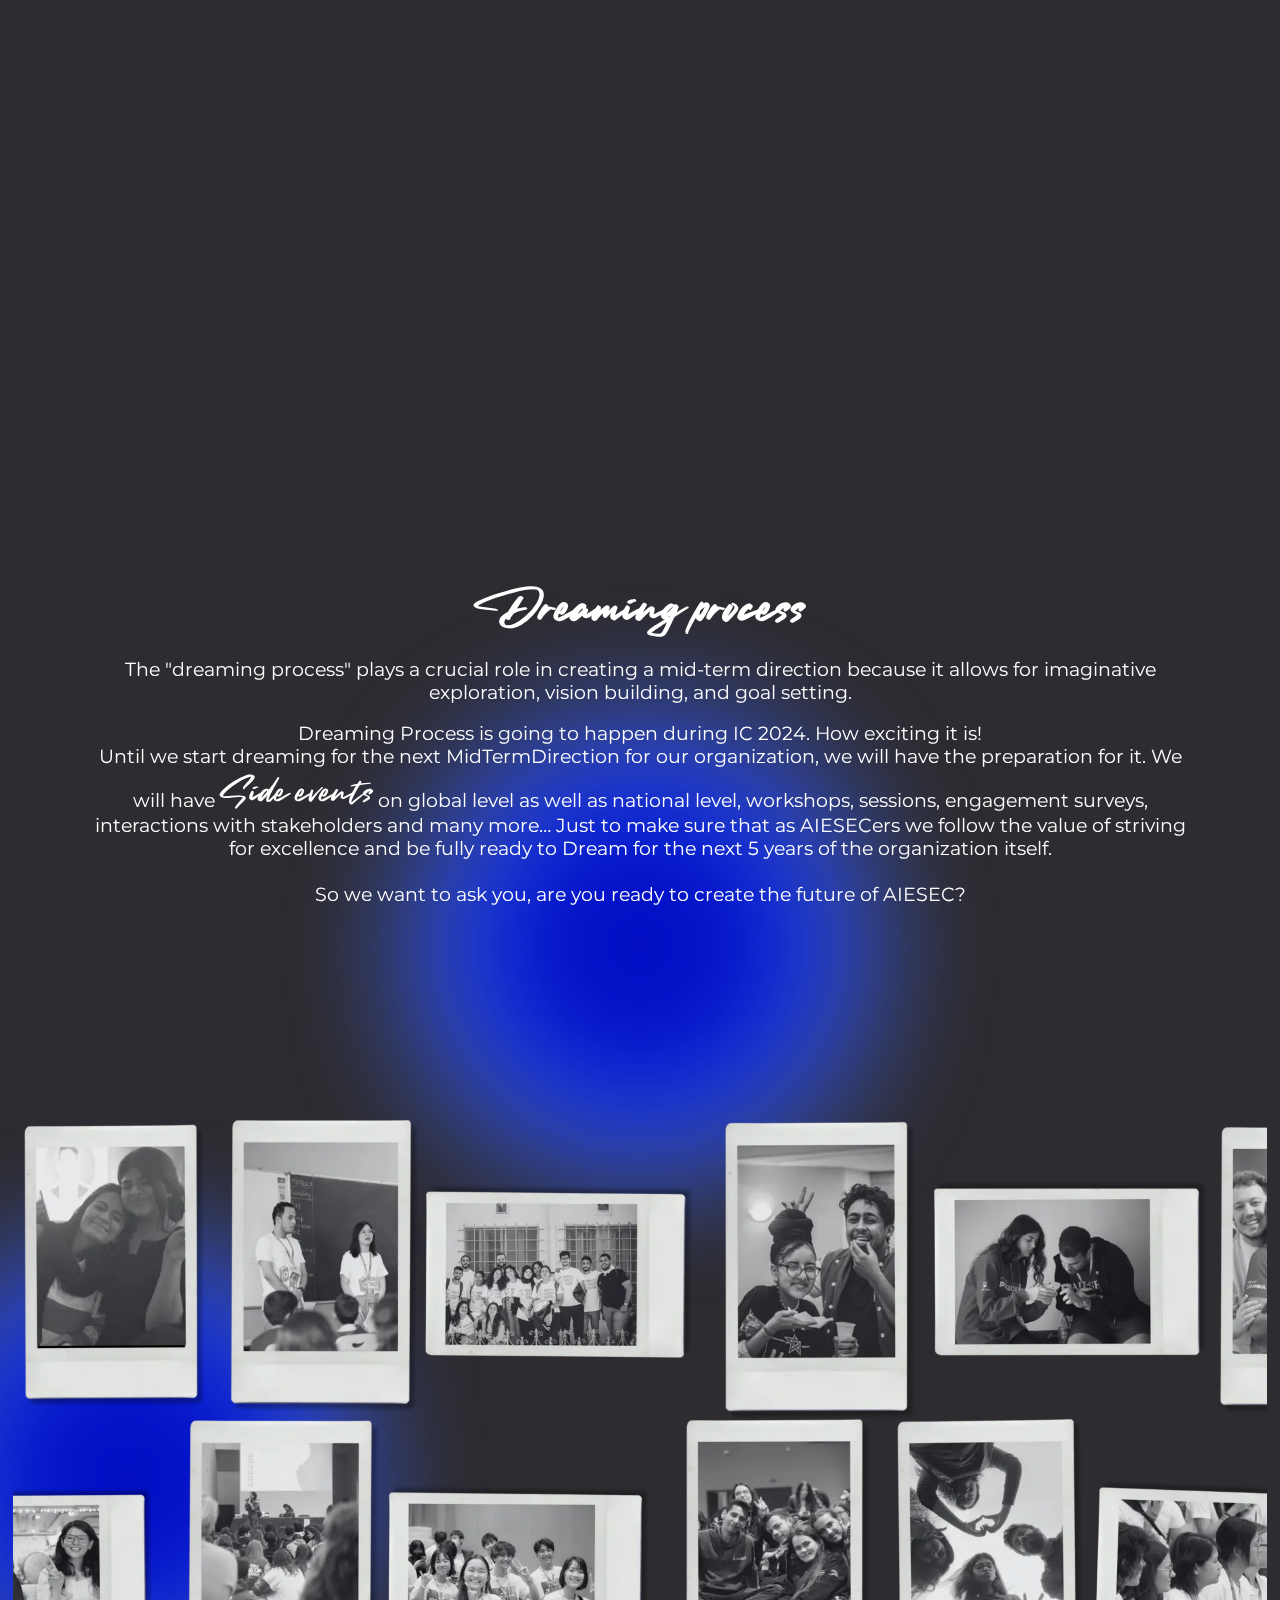
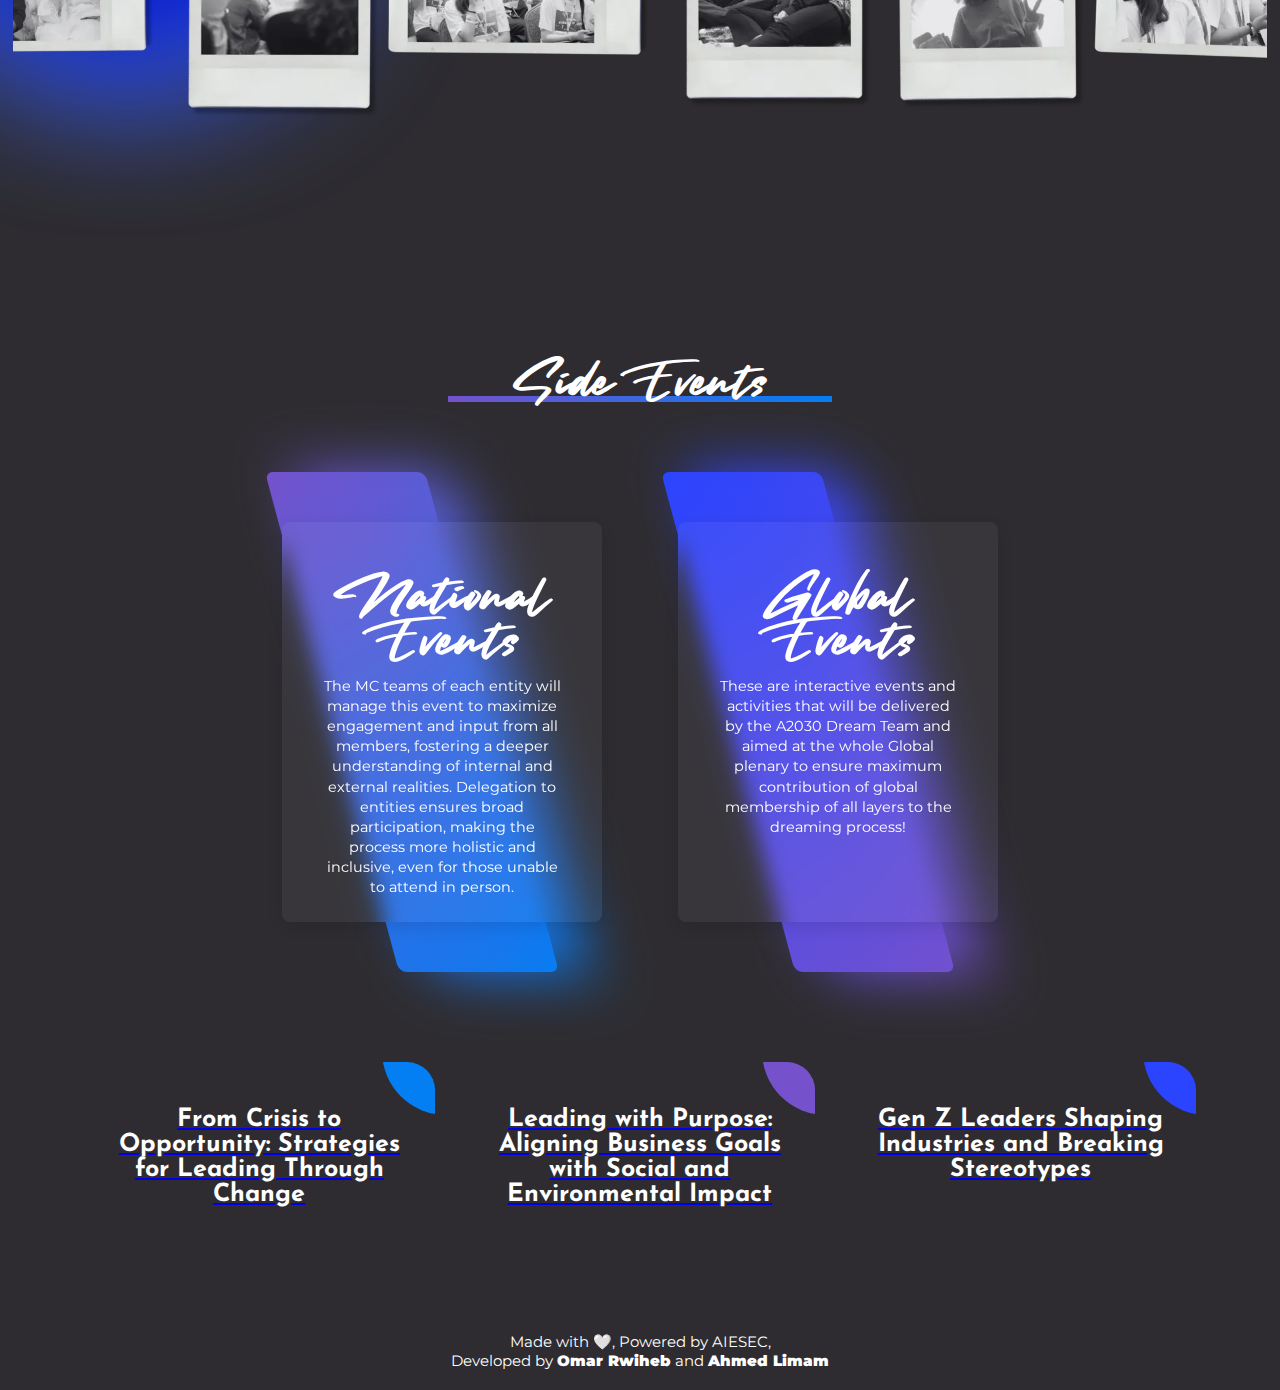
==== commit 22ce42b0: "commit" ====
--- a/about.html
+++ b/about.html
@@ -18,12 +18,11 @@
   <header>
     <div class="container">
       <nav>
-        <a href="index.html"><img src="assets/img/logo.webp" alt="" /></a>
+        <a href="/"><img src="assets/img/logo.webp" alt="" /></a>
         <ul>
           <li><a href="register.html">Register</a></li>
-          <li><a href="">Events</a></li>
+          <li><a href="">About</a></li>
           <li><a href="">Speakers</a></li>
-          <li><a href="">Blog</a></li>
         </ul>
         <div class="hamburger">
           <button>
@@ -79,7 +78,7 @@
       </div>
     </section>
 
-    <section class="why-container" data-aos="zoom-in-up">
+    <section class="why-container container" data-aos="zoom-in-up">
       <h2 class="tapered" style="text-align: center;">Why MTD</h2>
       <div class="why-mtd-card-container">
 
--- a/assets/css/style.css
+++ b/assets/css/style.css
@@ -117,7 +117,7 @@
 header nav ul {
   display: flex;
   list-style: none;
-  align-items: center;
+  /* align-items: center; */
   /* background-color: white; */
   padding: 15px;
   /* border: 1px solid black;
@@ -134,9 +134,11 @@
   color: white;
 }
 
-nav ul li:nth-child(1) a {
+.main-nav-first,
+.mobile-nav .main-nav li:nth-child(1) a {
   background-size: 800% 800%;
   padding: 6px 8px;
+  padding-top: 10px;
   border-radius: 25px;
   transition: 0.8s;
   background: linear-gradient(222deg, #037ef3, #7552cc, #2a44ff, #7126f1);
@@ -148,6 +150,59 @@
 nav ul li:nth-child(1) a:hover {
   color: var(--black);
   background: white;
+}
+
+.dropdown-profile li:nth-child(1) a {
+  color: var(--black);
+  background: white;
+}
+.user-list {
+  position: relative;
+  padding: 0 1.2rem 0 0;
+}
+
+.user-list:hover {
+  cursor: pointer;
+}
+
+.user-list ul {
+  flex-direction: column;
+  position: absolute;
+  left: 50%;
+  transform: translateX(-50%);
+  background: #fff;
+  border-bottom-left-radius: 10px;
+  border-bottom-right-radius: 10px;
+  padding: 7px;
+  gap: 4px;
+  top: 24px;
+  width: 146px;
+}
+
+.user-list i {
+  font-size: 13px;
+  transform: translateY(-4px);
+}
+.user-list-header p:nth-child(1) {
+  text-decoration: none;
+  text-transform: uppercase;
+  font-weight: 300;
+  font-size: 0.83rem;
+  color: #fff;
+  padding: 2px 11px 0 0;
+}
+.user-list-header {
+  display: flex;
+  align-items: flex-start;
+}
+
+#dropdown-profile li {
+  text-align: center;
+  margin-bottom: 8px;
+}
+#dropdown-profile li a {
+  padding: 0;
+  color: var(--black);
 }
 
 header .container {
@@ -1168,33 +1223,38 @@
 
 .why-container {
   margin-top: 100px;
-  /* display: flex;
-  flex-direction: row;
-  align-items: flex-start;
+  display: flex;
+  justify-content: center;
   max-width: 1000px;
-  margin: 0 auto; */
+  margin: 0 auto;
+  z-index: 1000;
 }
 
 .why-mtd-card-container {
-  grid-template-columns: repeat(auto-fit, minmax(150px, 1fr));
-  max-width: 1100px;
   margin: 0 auto;
-  display: grid;
-  gap: .5rem;
+  display: flex;
+  justify-content: center;
+  align-items: center;
+  flex-wrap: wrap;
+  gap: 19px;
 }
 
 .why-mtd-card-container .why-mtd-card {
   padding: 1rem;
   height: 4rem;
   background-color: var(--blue);
-  border-radius: 10px;
+  border-radius: 30px;
   color: white;
   height: 170px;
+  aspect-ratio: 1;
   padding: 16px;
   text-align: left;
   text-shadow: 1px 1px 0 var(--purple);
   margin: 5px;
   text-align: center;
+  display: flex;
+  flex-direction: column;
+  justify-content: center;
 }
 
 .why-mtd-card-container .why-mtd-card h1 {
@@ -1211,6 +1271,7 @@
 .fixed-register-button {
   display: none;
   position: fixed;
+  font-size: 25px;
   bottom: 3%;
   right: 4%;
   z-index: 99999;
@@ -1235,7 +1296,7 @@
 .h2-number {
   font-family: "FantasyLand";
   font-size: 2rem;
-  line-height: .1;
+  line-height: 0.1;
   color: var(--blue);
 }
 
@@ -1314,8 +1375,6 @@
   font-size: 16px;
   font-family: "JosefinSans";
 }
-
-
 
 /* Responsive Navbar Code */
 
@@ -1441,7 +1500,7 @@
   right: 100%;
   height: 100%;
   z-index: 9999;
-  background: #041049;
+  background: var(--black);
   width: 70%;
   padding: 20px;
   transition: 0.8s cubic-bezier(0.2, 0.49, 0.32, 0.99);
@@ -1488,15 +1547,64 @@
   color: white;
 }
 
-
-@media (max-width:466px) {
+@media (max-width: 466px) {
   .why-mtd-card-container .why-mtd-card {
     height: 145px;
   }
 }
 
-@media (max-width:307px) {
+@media (max-width: 307px) {
   .why-mtd-card-container .why-mtd-card {
-    height: 110px;
-  }
-}+    height: 115px;
+  }
+}
+
+.reg-typeform:first-child {
+  height: 100vh !important;
+}
+
+.why-container-left {
+  z-index: 1000;
+}
+
+.dropdown-list-mob a {
+  color: var(--beige);
+  font-size: 16px;
+  text-decoration: none;
+  text-transform: uppercase;
+  font-weight: 300;
+  font-size: 0.83rem;
+}
+
+.dropdown-list-mob li {
+  margin-bottom: 15px;
+}
+
+#mob-dropdown a {
+  padding: 0;
+  font-size: 15px;
+}
+
+.dropdown-head {
+  text-decoration: none;
+  padding: 0 0.8rem;
+  text-transform: uppercase;
+  font-weight: 300;
+  font-size: var(--fs--300);
+  color: #fff;
+  font-family: "JosefinSans";
+  font-size: 1.3rem;
+  text-decoration: none;
+  padding: 0 0.8rem;
+  color: white;
+  display: flex;
+  gap: 10px;
+}
+
+.list-cover {
+  position: absolute;
+  background: var(--black);
+  width: 90%;
+  height: 138px;
+  transition: 0.25s cubic-bezier(0.2, 0.49, 0.32, 0.99);
+}
